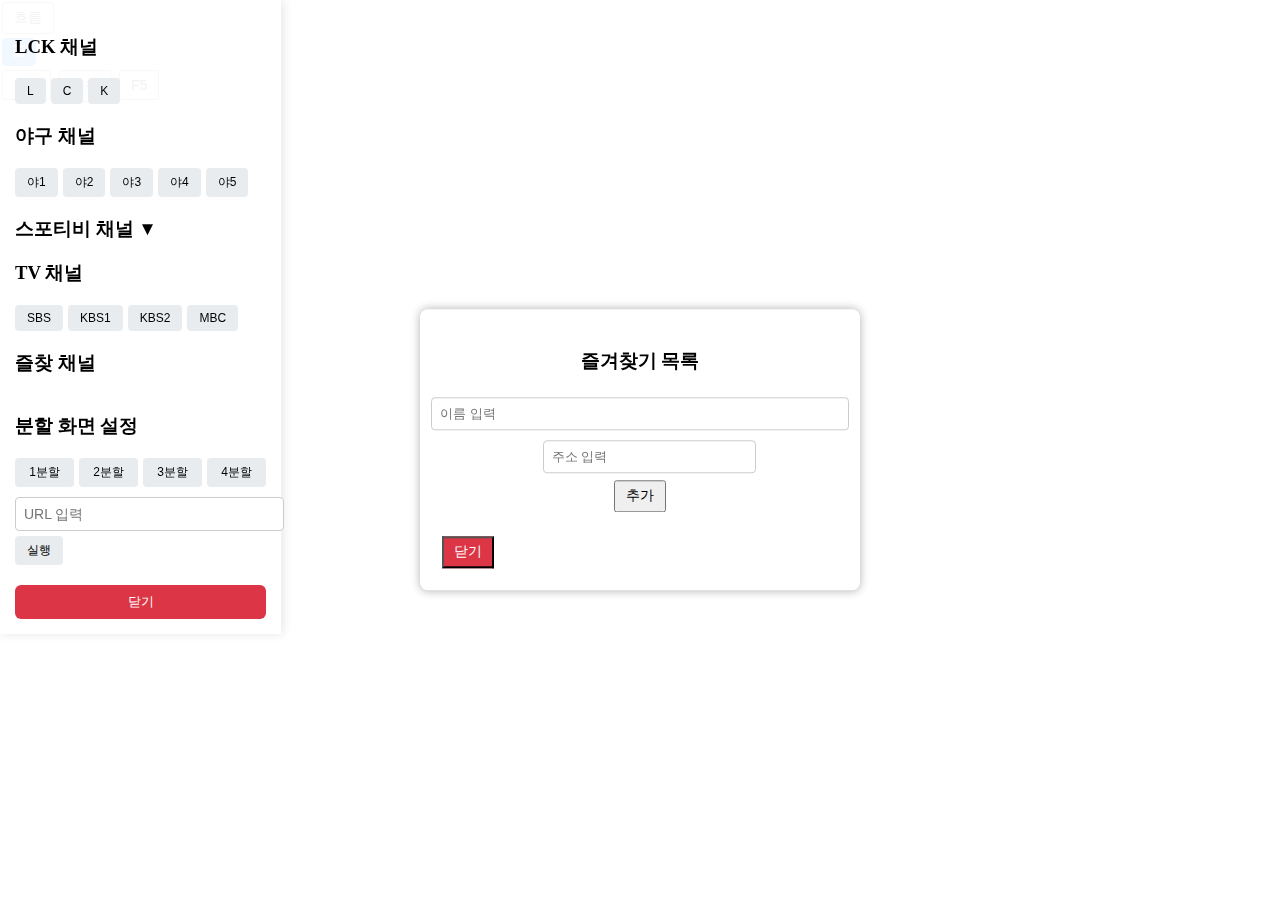
==== index.html @ e1a1524a "Update index.html" ====
<!DOCTYPE html>
<html lang="ko">

<head>
    <meta charset="UTF-8">
    <meta name="viewport" content="width=device-width, initial-scale=1.0, user-scalable=yes">
    <title>롤캐 모바일용</title>
    <link rel="stylesheet" href="styles.css">
    <link href="https://fonts.googleapis.com/css2?family=Roboto:wght@400;500&display=swap" rel="stylesheet">
</head>

<body>
    <div id="main-container">
        <div id="sidebar" class="open">
            <h3>LCK 채널</h3>
            <div id="lck-channels"></div>
            <h3>야구 채널</h3>
            <div id="baseball-channels"></div>
            <h3 class="toggle-header" onclick="toggleSpotv()">스포티비 채널 <span id="spotv-arrow">▼</span></h3>
            <div id="spotv-channels"></div>
            <h3>TV 채널</h3>
            <div id="tv-channels"></div>
            <h3>즐찾 채널</h3>
            <div id="sidebar-favorite-list"></div>
            <h3>분할 화면 설정</h3>
            <div id="split-screen-buttons">
                <button class="channel-btn" onclick="setSplitScreen(1)">1분할</button>
                <button class="channel-btn" onclick="setSplitScreen(2)">2분할</button>
                <button class="channel-btn" onclick="setSplitScreen(3)">3분할</button>
                <button class="channel-btn" onclick="setSplitScreen(4)">4분할</button>
            </div>
            <div id="custom-url-container">
                <input type="text" id="custom-url-input" placeholder="URL 입력">
                <button class="channel-btn" onclick="playCustomUrl()">실행</button>
            </div>
            <button id="close-sidebar-btn">닫기</button>
        </div>

        <div id="player-container">
            <div class="menu-section" id="menu-section">
                <button id="hrm-btn" class="menu-button">흐름</button>
                <button id="toggle-btn" class="menu-button">☰</button>
                <button id="flow-btn" class="menu-button">flow</button>
                <button id="favorite-btn" class="menu-button">즐찾</button>
                <button id="refresh-btn" class="menu-button">F5</button>
            </div>

            <div class="video-section" id="video-section">
                <iframe id="video-iframe" src="" frameborder="0" allow="accelerometer; autoplay; clipboard-write; encrypted-media; gyroscope; picture-in-picture" allowfullscreen></iframe>
            </div>
        </div>

        <div class="chat-section" id="chat-section">
            <iframe id="chat-iframe" src="" frameborder="0"></iframe>
        </div>
    </div>

    <!-- 입력 모달 -->
    <div id="input-modal" style="display: none;">
        <div style="display: flex; flex-direction: column;">
            <div style="display: flex; align-items: center; margin-bottom: 10px;">
                <input type="text" id="url-input" class="url-input" placeholder="URL 입력" style="width: 100%; margin-bottom: 10px;" />
            </div>
            <div style="display: flex; justify-content: space-between; align-items: center;">
                <button id="go-btn" class="menu-button" style="flex-grow: 1; margin-right: 5px;">Go</button>
                <button id="close-btn" class="menu-button" style="background-color: #dc3545; color: white;">닫기</button>
            </div>
            <div style="margin-top: 10px; color: #666; font-size: 12px; word-wrap: break-word;">
                ex) 롤캐직링, 영상주소, m3u8(크롬,웨일,엣지는<a href="https://chromewebstore.google.com/detail/hls-player-m3u8-streaming/eakdijdofmnclopcffkkgmndadhbjgka?hl=ko" target="_blank">플레이어</a>설치)
            </div>
        </div>
    </div>

    <!-- 즐겨찾기 모달 -->
    <div id="favorite-modal" style="display: none;">
        <div style="display: flex; flex-direction: column; align-items: center;">
            <h3>즐겨찾기 목록</h3>
            <input type="text" id="favorite-name-input" placeholder="이름 입력" class="favorite-input" style="flex: 1;" />
            <div class="input-row">
                <input type="text" id="favorite-url-input" placeholder="주소 입력" class="favorite-input" />
            </div>
            <button id="add-favorite-btn" class="menu-button">추가</button>
        </div>
        <ul id="favorite-list" style="list-style-type: none; padding: 0; width: 100%;"></ul>
        <div class="button-container">
            <button id="close-favorite-modal" class="menu-button" style="background-color: #dc3545; color: white;">닫기</button>
        </div>
    </div>

    <script>
        let splitScreenCount = 1; // 기본 1분할

        // 채널 데이터 정의
        const lckChannels = [
            { name: 'L', url: 'https://global-media.sooplive.com/live/lckkr/master.m3u8' },
            { name: 'C', url: 'https://chzzk-api-proxy.hibiya.workers.dev/m3u8-redirect/9381e7d6816e6d915a44a13c0195b202' },
            { name: 'K', url: 'https://www.youtube.com/embed/live_stream?channel=UCw1DsweY9b2AKGjV4kGJP1A' }
        ];
        const baseballChannels = Array.from({ length: 5 }, (_, i) => ({
            name: `야${i + 1}`,
            url: `https://global-media.sooplive.com/live/soopbaseball${i + 1}/master.m3u8`
        }));
        const spotvChannels = Array.from({ length: 40 }, (_, i) => {
            const channelNum = String(i + 1).padStart(2, '0');
            return { name: `${i + 1}`, url: `https://ch${channelNum}-nlivecdn.spotvnow.co.kr/ch${channelNum}/decr/medialist_14173921312004482655_hls.m3u8` };
        });
        const tvChannels = [
            { name: 'SBS', url: 'https://bpplus-stream.sbs.co.kr/live/sbslive01/playlist.m3u8' },
            { name: 'KBS1', url: 'https://bpplus-stream.sbs.co.kr/live/kbs1live01/playlist.m3u8' },
            { name: 'KBS2', url: 'https://bpplus-stream.sbs.co.kr/live/kbs2live01/playlist.m3u8' },
            { name: 'MBC', url: 'https://bpplus-stream.sbs.co.kr/live/mbclive01/playlist.m3u8' }
        ];

        // DOM 요소 선택
        const lckChannelList = document.getElementById('lck-channels');
        const baseballChannelList = document.getElementById('baseball-channels');
        const spotvChannelList = document.getElementById('spotv-channels');
        const tvChannelList = document.getElementById('tv-channels');

        // URL 변환 함수 (기존 로직 유지)
        function transformUrl(url) {
            return url; // 실제 구현은 생략 (기존 로직 사용)
        }

        function getPlayerUrl(url) {
            return url; // 실제 구현은 생략 (기존 로직 사용)
        }

        // 채널 버튼 생성 함수
        function createChannelButton(channel) {
            const btn = document.createElement('button');
            btn.className = 'channel-btn';
            btn.textContent = channel.name;
            btn.draggable = true;
            btn.addEventListener('dragstart', (e) => {
                e.dataTransfer.setData('text/plain', channel.url);
            });
            btn.addEventListener('click', () => {
                const transformedUrl = transformUrl(channel.url);
                if (transformedUrl) {
                    if (splitScreenCount === 1) {
                        const videoIframe = document.getElementById('video-iframe');
                        videoIframe.src = transformedUrl.endsWith('.m3u8') ? getPlayerUrl(transformedUrl) : transformedUrl;
                    } else {
                        const multiviewItems = document.querySelectorAll('.multiview-item iframe');
                        multiviewItems[0].src = transformedUrl.endsWith('.m3u8') ? getPlayerUrl(transformedUrl) : transformedUrl;
                    }
                }
            });
            return btn;
        }

        // 채널 버튼 렌더링
        lckChannels.forEach(channel => lckChannelList.appendChild(createChannelButton(channel)));
        baseballChannels.forEach(channel => baseballChannelList.appendChild(createChannelButton(channel)));
        spotvChannels.forEach(channel => spotvChannelList.appendChild(createChannelButton(channel)));
        tvChannels.forEach(channel => tvChannelList.appendChild(createChannelButton(channel)));

        // 스포티비 토글 함수
        function toggleSpotv() {
            const spotvChannels = document.getElementById('spotv-channels');
            const arrow = document.getElementById('spotv-arrow');
            spotvChannels.classList.toggle('active');
            arrow.textContent = spotvChannels.classList.contains('active') ? '▲' : '▼';
        }

        // 슬라이드바 토글 기능
        document.getElementById('toggle-btn').addEventListener('click', () => {
            const sidebar = document.getElementById('sidebar');
            sidebar.classList.toggle('open');
            sidebar.classList.toggle('collapsed');
        });

        document.getElementById('close-sidebar-btn').addEventListener('click', () => {
            const sidebar = document.getElementById('sidebar');
            sidebar.classList.remove('open');
            sidebar.classList.add('collapsed');
        });

        function debounce(func, delay) {
            let timeoutId;
            return function(...args) {
                clearTimeout(timeoutId);
                timeoutId = setTimeout(() => {
                    func.apply(this, args);
                }, delay);
            };
        }

        // 분할 화면 설정 함수
        function setSplitScreen(count) {
            splitScreenCount = count;
            const videoSection = document.getElementById('video-section');
            videoSection.innerHTML = '';

            if (count === 1) {
                const iframe = document.createElement('iframe');
                iframe.id = 'video-iframe';
                iframe.src = '';
                iframe.frameBorder = '0';
                iframe.allow = 'accelerometer; autoplay; clipboard-write; encrypted-media; gyroscope; picture-in-picture';
                iframe.allowFullscreen = true;
                videoSection.appendChild(iframe);
            } else {
                const multiviewContainer = document.createElement('div');
                multiviewContainer.className = 'multiview-container';
                multiviewContainer.style.gridTemplateColumns = count <= 2 ? `repeat(${count}, 1fr)` : 'repeat(2, 1fr)';
                multiviewContainer.style.gridTemplateRows = count <= 2 ? '1fr' : `repeat(${Math.ceil(count / 2)}, 1fr)`;

                for (let i = 0; i < count; i++) {
                    const multiviewItem = document.createElement('div');
                    multiviewItem.className = 'multiview-item';
                    const iframe = document.createElement('iframe');
                    iframe.src = '';
                    iframe.frameBorder = '0';
                    iframe.allow = 'accelerometer; autoplay; clipboard-write; encrypted-media; gyroscope; picture-in-picture';
                    iframe.allowFullscreen = true;
                    multiviewItem.appendChild(iframe);
                    multiviewContainer.appendChild(multiviewItem);
                }

                videoSection.appendChild(multiviewContainer);
            }
        }

        // 커스텀 URL 재생 함수
        function playCustomUrl() {
            const urlInput = document.getElementById('custom-url-input').value;
            if (urlInput) {
                const transformedUrl = transformUrl(urlInput);
                if (transformedUrl) {
                    if (splitScreenCount === 1) {
                        const videoIframe = document.getElementById('video-iframe');
                        videoIframe.src = transformedUrl.endsWith('.m3u8') ? getPlayerUrl(transformedUrl) : transformedUrl;
                    } else {
                        const multiviewItems = document.querySelectorAll('.multiview-item iframe');
                        multiviewItems[0].src = transformedUrl.endsWith('.m3u8') ? getPlayerUrl(transformedUrl) : transformedUrl;
                    }
                }
            }
        }

        // 초기 로드 시 실행
        window.onload = function() {
            const chatIframe = document.getElementById('chat-iframe');
            const lgicurl = 'https://insagirl-toto.appspot.com/chatting/lgic/';
            if (location.hash && location.hash.substring(1)) {
                chatIframe.src = lgicurl + '#' + decodeURIComponent(location.hash.substring(1));
            } else {
                chatIframe.src = lgicurl;
            }
            renderSidebarFavorites();
            renderFavorites();
            setSplitScreen(1);
        };

        // 흐름 버튼
        document.getElementById('hrm-btn').addEventListener('click', () => {
            window.open('https://insagirl-toto.appspot.com/hrm/?where=1', '_blank');
        });

        // Flow 버튼
        document.getElementById('flow-btn').addEventListener('click', () => {
            const flowUrl = 'https://insagirl.github.io/syncwatchdemo/syncwatch2.html';
            if (splitScreenCount === 1) {
                const videoIframe = document.getElementById('video-iframe');
                videoIframe.src = flowUrl;
            } else {
                const multiviewItems = document.querySelectorAll('.multiview-item iframe');
                for (let i = 0; i < multiviewItems.length; i++) {
                    multiviewItems[i].src = flowUrl;
                }
            }
        });

        // 즐찾 버튼
        document.getElementById('favorite-btn').addEventListener('click', () => {
            const favoriteModal = document.getElementById('favorite-modal');
            favoriteModal.style.display = 'block';
        });

        // 즐찾 모달 닫기
        document.getElementById('close-favorite-modal').addEventListener('click', () => {
            const favoriteModal = document.getElementById('favorite-modal');
            favoriteModal.style.display = 'none';
        });

        // 즐찾 추가 버튼
        document.getElementById('add-favorite-btn').addEventListener('click', () => {
            const nameInput = document.getElementById('favorite-name-input');
            const urlInput = document.getElementById('favorite-url-input');
            const name = nameInput.value.trim();
            const url = urlInput.value.trim();

            if (name && url) {
                const favorites = JSON.parse(localStorage.getItem('favorites')) || [];
                favorites.push({ name, url });
                localStorage.setItem('favorites', JSON.stringify(favorites));
                renderFavorites();
                renderSidebarFavorites();
                nameInput.value = '';
                urlInput.value = '';
            }
        });

        // 즐찾 목록 렌더링
        function renderFavorites() {
            const favoriteList = document.getElementById('favorite-list');
            favoriteList.innerHTML = '';
            const favorites = JSON.parse(localStorage.getItem('favorites')) || [];
            favorites.forEach((favorite, index) => {
                const li = document.createElement('li');
                li.style.display = 'flex';
                li.style.justifyContent = 'space-between';
                li.style.alignItems = 'center';
                li.style.padding = '5px 0';

                const span = document.createElement('span');
                span.textContent = `${favorite.name}: ${favorite.url}`;
                span.style.flexGrow = '1';

                const deleteBtn = document.createElement('button');
                deleteBtn.textContent = '삭제';
                deleteBtn.style.backgroundColor = '#dc3545';
                deleteBtn.style.color = 'white';
                deleteBtn.style.border = 'none';
                deleteBtn.style.borderRadius = '4px';
                deleteBtn.style.padding = '2px 8px';
                deleteBtn.style.cursor = 'pointer';
                deleteBtn.addEventListener('click', () => {
                    favorites.splice(index, 1);
                    localStorage.setItem('favorites', JSON.stringify(favorites));
                    renderFavorites();
                    renderSidebarFavorites();
                });

                li.appendChild(span);
                li.appendChild(deleteBtn);
                favoriteList.appendChild(li);
            });
        }

        // F5 버튼
        document.getElementById('refresh-btn').addEventListener('click', () => {
            const chatIframe = document.getElementById('chat-iframe');
            const baseUrl = 'https://insagirl-toto.appspot.com/chatting/lgic/';
            const hashPart = window.location.hash ? '#' + decodeURIComponent(window.location.hash.substring(1)) : '';
            chatIframe.src = baseUrl + '?cache=' + Math.random() + hashPart;
        });

        // 슬라이드바 즐겨찾기 렌더링
        function renderSidebarFavorites() {
            const sidebarFavoriteList = document.getElementById('sidebar-favorite-list');
            sidebarFavoriteList.innerHTML = '';
            const favorites = JSON.parse(localStorage.getItem('favorites')) || [];
            favorites.forEach(favorite => {
                const btn = createChannelButton(favorite);
                sidebarFavoriteList.appendChild(btn);
            });
        }
    </script>
    <script src="script.js"></script>
</body>

</html>
---- styles.css ----
/* 기본 스타일 */
.menu-button {
    padding: 5px 10px;
    font-size: 14px;
    margin: 2px;
}

html,
body {
    height: 100%;
    margin: 0;
    padding: 0;
    overflow: hidden;
}

.container {
    display: flex;
    height: 100%;
    overflow: hidden;
    transition: margin 0.3s ease;
}

.pc-container {
    display: flex;
    height: 100%;
    width: 100%;
}

.right-container {
    display: flex;
    flex-direction: column;
    width: 17.5%;
    min-width: 320px;
    height: 100%;
}

.multiview-container {
    display: grid;
    gap: 0;
    width: 100%;
    height: 100%;
}

.multiview-item {
    position: relative;
    width: 100%;
    height: 100%;
}

.multiview-item iframe {
    width: 100%;
    height: 100%;
    border: none;
}

/* 슬라이드바 스타일 */
#sidebar {
    background: rgba(255, 255, 255, 0.95);
    z-index: 10;
    box-shadow: 2px 0 10px rgba(0, 0, 0, 0.1);
    padding: 15px;
    transition: transform 0.3s ease;
    position: fixed;
    top: 0;
    left: 0;
}

#sidebar.sidebar-mobile {
    width: 100%;
    height: auto;
    transform: translateY(-100%);
}

#sidebar.sidebar-mobile.open {
    transform: translateY(0);
}

#sidebar.sidebar-pc {
    width: 220px;
    height: 100%;
    transform: translateX(-100%);
}

#sidebar.sidebar-pc.open {
    transform: translateX(0);
}

#close-sidebar-btn {
    padding: 8px 15px;
    margin: 10px 0 0;
    background: #dc3545;
    color: white;
    border: none;
    border-radius: 6px;
    cursor: pointer;
    transition: background 0.3s;
    width: 100%;
    text-align: center;
}

#close-sidebar-btn:hover {
    background: #c82333;
}

#toggle-btn {
    padding: 5px 10px;
    font-size: 14px;
    margin: 2px;
    background: #007bff;
    color: white;
    border: none;
    border-radius: 5px;
    cursor: pointer;
    transition: background 0.3s;
    display: flex;
    align-items: center;
    justify-content: center;
}

#toggle-btn:hover {
    background: #0056b3;
}

/* 채널 버튼 스타일 */
#lck-channels, #baseball-channels, #spotv-channels, #tv-channels, #sidebar-favorite-list {
    display: flex;
    flex-wrap: wrap;
    gap: 5px;
    margin: 5px 0;
}

.channel-btn {
    padding: 6px 12px;
    background: #e9ecef;
    border-radius: 4px;
    border: none;
    cursor: pointer;
    font-size: 12px;
    text-align: center;
    transition: background 0.2s;
}

.channel-btn:hover {
    background: #dee2e6;
}

/* 스포티비 토글 스타일 */
#spotv-channels {
    display: none;
}

#spotv-channels.active {
    display: flex;
}

.toggle-header {
    cursor: pointer;
}

/* 분할 버튼 스타일 */
#split-screen-buttons {
    display: grid;
    grid-template-columns: repeat(4, 1fr);
    gap: 5px;
    margin: 5px 0;
}

/* 입력창 스타일 */
#custom-url-container {
    margin: 10px 0;
}

#custom-url-input {
    width: 100%;
    padding: 8px;
    margin-bottom: 5px;
    border: 1px solid #ccc;
    border-radius: 4px;
    font-size: 14px;
}

/* 비디오와 채팅 섹션 스타일 */
#video-section,
#chat-section {
    overflow: hidden;
}

#video-section iframe,
#chat-section iframe {
    width: 100%;
    height: 100%;
    border: none;
}

/* 모달 스타일 */
#input-modal,
#favorite-modal {
    position: fixed;
    top: 50%;
    left: 50%;
    transform: translate(-50%, -50%);
    background: white;
    padding: 20px;
    border-radius: 8px;
    box-shadow: 0 0 10px rgba(0, 0, 0, 0.3);
    z-index: 100;
    width: 80%;
    max-width: 400px;
}

#favorite-modal .favorite-input {
    width: 100%;
    padding: 8px;
    margin: 5px 0;
    border: 1px solid #ccc;
    border-radius: 4px;
}

#favorite-modal ul {
    margin: 10px 0;
    padding: 0;
    max-height: 200px;
    overflow-y: auto;
}
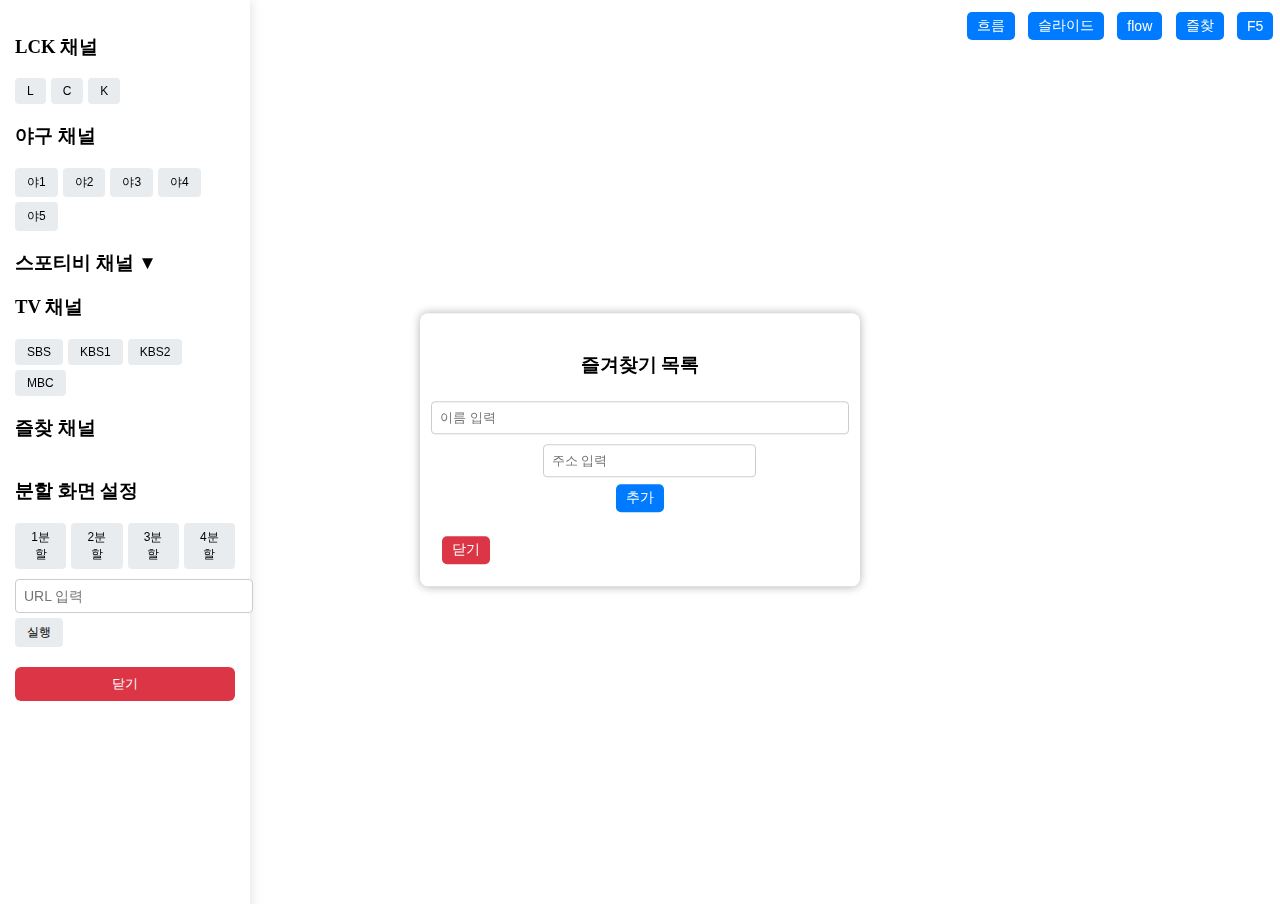
==== commit 1c3c3240: "Update index.html" ====
--- a/index.html
+++ b/index.html
@@ -37,21 +37,22 @@
         </div>
 
         <div id="player-container">
+            <div class="video-section" id="video-section">
+                <iframe id="video-iframe" src="" frameborder="0" allow="accelerometer; autoplay; clipboard-write; encrypted-media; gyroscope; picture-in-picture" allowfullscreen></iframe>
+            </div>
+        </div>
+
+        <div class="right-container" id="right-container">
             <div class="menu-section" id="menu-section">
                 <button id="hrm-btn" class="menu-button">흐름</button>
-                <button id="toggle-btn" class="menu-button">☰</button>
+                <button id="toggle-btn" class="menu-button">슬라이드</button>
                 <button id="flow-btn" class="menu-button">flow</button>
                 <button id="favorite-btn" class="menu-button">즐찾</button>
                 <button id="refresh-btn" class="menu-button">F5</button>
             </div>
-
-            <div class="video-section" id="video-section">
-                <iframe id="video-iframe" src="" frameborder="0" allow="accelerometer; autoplay; clipboard-write; encrypted-media; gyroscope; picture-in-picture" allowfullscreen></iframe>
-            </div>
-        </div>
-
-        <div class="chat-section" id="chat-section">
-            <iframe id="chat-iframe" src="" frameborder="0"></iframe>
+            <div class="chat-section" id="chat-section">
+                <iframe id="chat-iframe" src="" frameborder="0"></iframe>
+            </div>
         </div>
     </div>
 
--- a/styles.css
+++ b/styles.css
@@ -3,6 +3,16 @@
     padding: 5px 10px;
     font-size: 14px;
     margin: 2px;
+    background: #007bff; /* 모든 버튼 동일 색상 */
+    color: white;
+    border: none;
+    border-radius: 5px;
+    cursor: pointer;
+    transition: background 0.3s;
+}
+
+.menu-button:hover {
+    background: #0056b3;
 }
 
 html,
@@ -13,25 +23,30 @@
     overflow: hidden;
 }
 
-.container {
-    display: flex;
-    height: 100%;
-    overflow: hidden;
-    transition: margin 0.3s ease;
-}
-
-.pc-container {
-    display: flex;
-    height: 100%;
-    width: 100%;
-}
-
-.right-container {
+#main-container {
     display: flex;
     flex-direction: column;
-    width: 17.5%;
-    min-width: 320px;
-    height: 100%;
+    height: 100%;
+    width: 100%;
+}
+
+#player-container {
+    display: flex;
+    flex-direction: column;
+    width: 100%;
+    height: auto;
+    margin-top: 150px; /* 슬라이드바가 열려있을 때 여백 */
+}
+
+#sidebar.collapsed ~ #player-container {
+    margin-top: 0;
+}
+
+#right-container {
+    display: flex;
+    flex-direction: column;
+    width: 100%;
+    height: 50vh; /* 모바일 기본 높이 */
 }
 
 .multiview-container {
@@ -63,26 +78,13 @@
     position: fixed;
     top: 0;
     left: 0;
-}
-
-#sidebar.sidebar-mobile {
     width: 100%;
     height: auto;
+    transform: translateY(0);
+}
+
+#sidebar.collapsed {
     transform: translateY(-100%);
-}
-
-#sidebar.sidebar-mobile.open {
-    transform: translateY(0);
-}
-
-#sidebar.sidebar-pc {
-    width: 220px;
-    height: 100%;
-    transform: translateX(-100%);
-}
-
-#sidebar.sidebar-pc.open {
-    transform: translateX(0);
 }
 
 #close-sidebar-btn {
@@ -100,25 +102,6 @@
 
 #close-sidebar-btn:hover {
     background: #c82333;
-}
-
-#toggle-btn {
-    padding: 5px 10px;
-    font-size: 14px;
-    margin: 2px;
-    background: #007bff;
-    color: white;
-    border: none;
-    border-radius: 5px;
-    cursor: pointer;
-    transition: background 0.3s;
-    display: flex;
-    align-items: center;
-    justify-content: center;
-}
-
-#toggle-btn:hover {
-    background: #0056b3;
 }
 
 /* 채널 버튼 스타일 */
@@ -179,10 +162,24 @@
     font-size: 14px;
 }
 
+/* 메뉴 섹션 스타일 */
+#menu-section {
+    width: 100%;
+    height: auto;
+    display: flex;
+    justify-content: space-around;
+    padding: 10px 0;
+}
+
 /* 비디오와 채팅 섹션 스타일 */
-#video-section,
+#video-section {
+    width: 100%;
+    height: 50vh; /* 모바일 기본 높이 */
+}
+
 #chat-section {
-    overflow: hidden;
+    width: 100%;
+    flex-grow: 1; /* 남은 공간 채우기 */
 }
 
 #video-section iframe,
@@ -206,6 +203,7 @@
     z-index: 100;
     width: 80%;
     max-width: 400px;
+    display: none; /* 초기 숨김 */
 }
 
 #favorite-modal .favorite-input {
@@ -222,3 +220,51 @@
     max-height: 200px;
     overflow-y: auto;
 }
+
+/* PC 레이아웃 (1080px 이상) */
+@media (min-width: 1080px) {
+    #main-container {
+        flex-direction: row;
+    }
+
+    #sidebar {
+        width: 220px;
+        height: 100%;
+        transform: translateX(0);
+    }
+
+    #sidebar.collapsed {
+        transform: translateX(-100%);
+    }
+
+    #player-container {
+        width: calc(100% - 540px);
+        height: 100vh;
+        margin-top: 0;
+        margin-left: 220px;
+    }
+
+    #sidebar.collapsed ~ #player-container {
+        width: calc(100% - 320px);
+        margin-left: 0;
+    }
+
+    #video-section {
+        width: 100%;
+        height: 100%; /* 메뉴 높이 제외 제거 */
+    }
+
+    #right-container {
+        width: 320px;
+        height: 100vh;
+        margin-top: 0;
+        position: fixed;
+        right: 0;
+        top: 0;
+    }
+
+    #chat-section {
+        width: 100%;
+        height: auto; /* flex-grow로 조정 */
+    }
+}
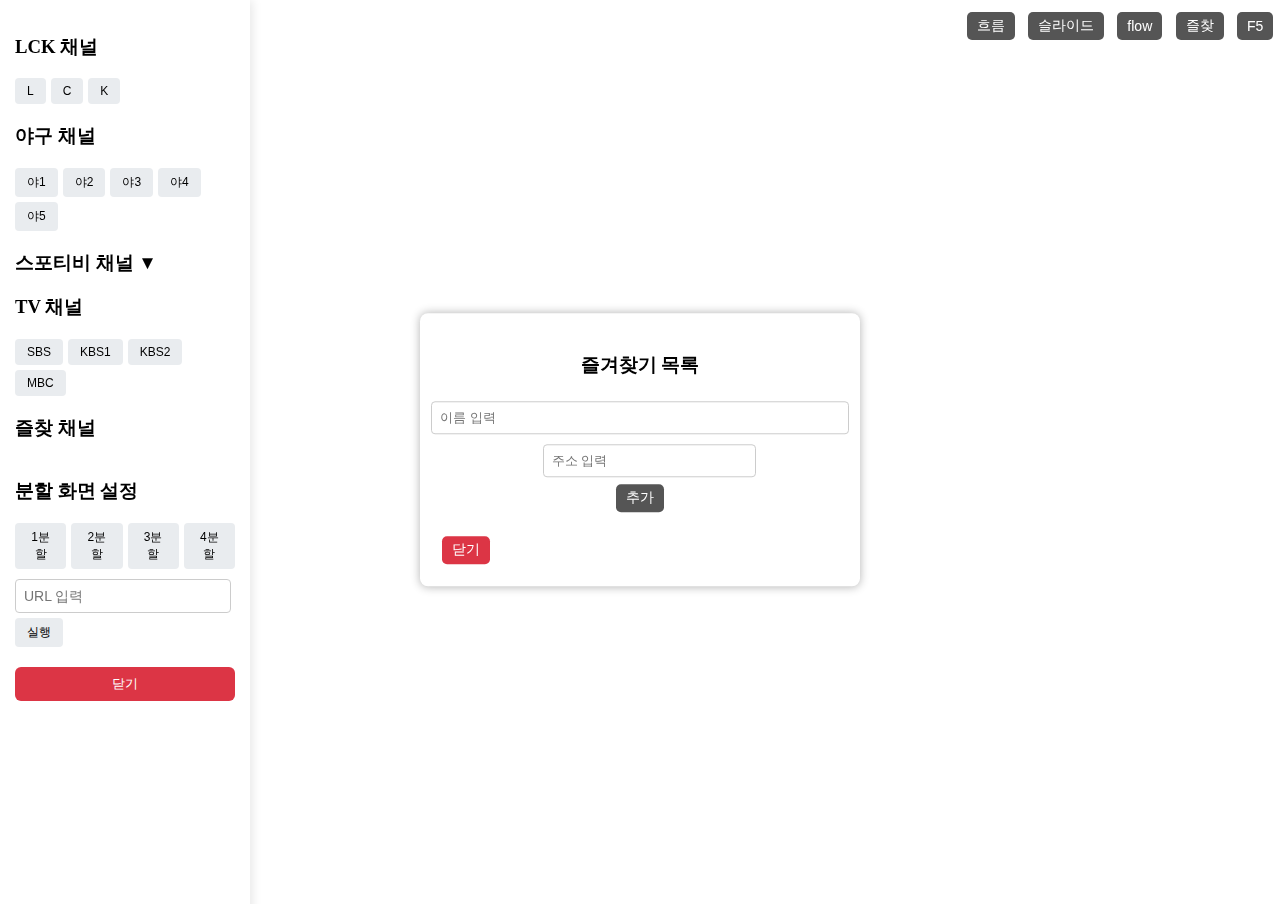
==== commit de864b06: "Update index.html" ====
--- a/index.html
+++ b/index.html
@@ -73,7 +73,7 @@
     </div>
 
     <!-- 즐겨찾기 모달 -->
-    <div id="favorite-modal" style="display: none;">
+    <div id="favorite-modal" class="modal">
         <div style="display: flex; flex-direction: column; align-items: center;">
             <h3>즐겨찾기 목록</h3>
             <input type="text" id="favorite-name-input" placeholder="이름 입력" class="favorite-input" style="flex: 1;" />
@@ -251,7 +251,7 @@
                 chatIframe.src = lgicurl;
             }
             renderSidebarFavorites();
-            renderFavorites();
+            renderFavorites(); // 즐찾 목록만 렌더링, 모달은 표시하지 않음
             setSplitScreen(1);
         };
 
@@ -277,7 +277,7 @@
         // 즐찾 버튼
         document.getElementById('favorite-btn').addEventListener('click', () => {
             const favoriteModal = document.getElementById('favorite-modal');
-            favoriteModal.style.display = 'block';
+            favoriteModal.style.display = 'block'; // 버튼 클릭 시에만 표시
         });
 
         // 즐찾 모달 닫기
--- a/styles.css
+++ b/styles.css
@@ -3,16 +3,11 @@
     padding: 5px 10px;
     font-size: 14px;
     margin: 2px;
-    background: #007bff; /* 모든 버튼 동일 색상 */
     color: white;
     border: none;
     border-radius: 5px;
     cursor: pointer;
-    transition: background 0.3s;
-}
-
-.menu-button:hover {
-    background: #0056b3;
+    background-color: #555;
 }
 
 html,
@@ -154,7 +149,7 @@
 }
 
 #custom-url-input {
-    width: 100%;
+    width: 90%;
     padding: 8px;
     margin-bottom: 5px;
     border: 1px solid #ccc;
@@ -190,7 +185,6 @@
 }
 
 /* 모달 스타일 */
-#input-modal,
 #favorite-modal {
     position: fixed;
     top: 50%;
@@ -265,6 +259,6 @@
 
     #chat-section {
         width: 100%;
-        height: auto; /* flex-grow로 조정 */
-    }
-}
+        height: 100% -  50px; /* flex-grow로 조정 */
+    }
+}
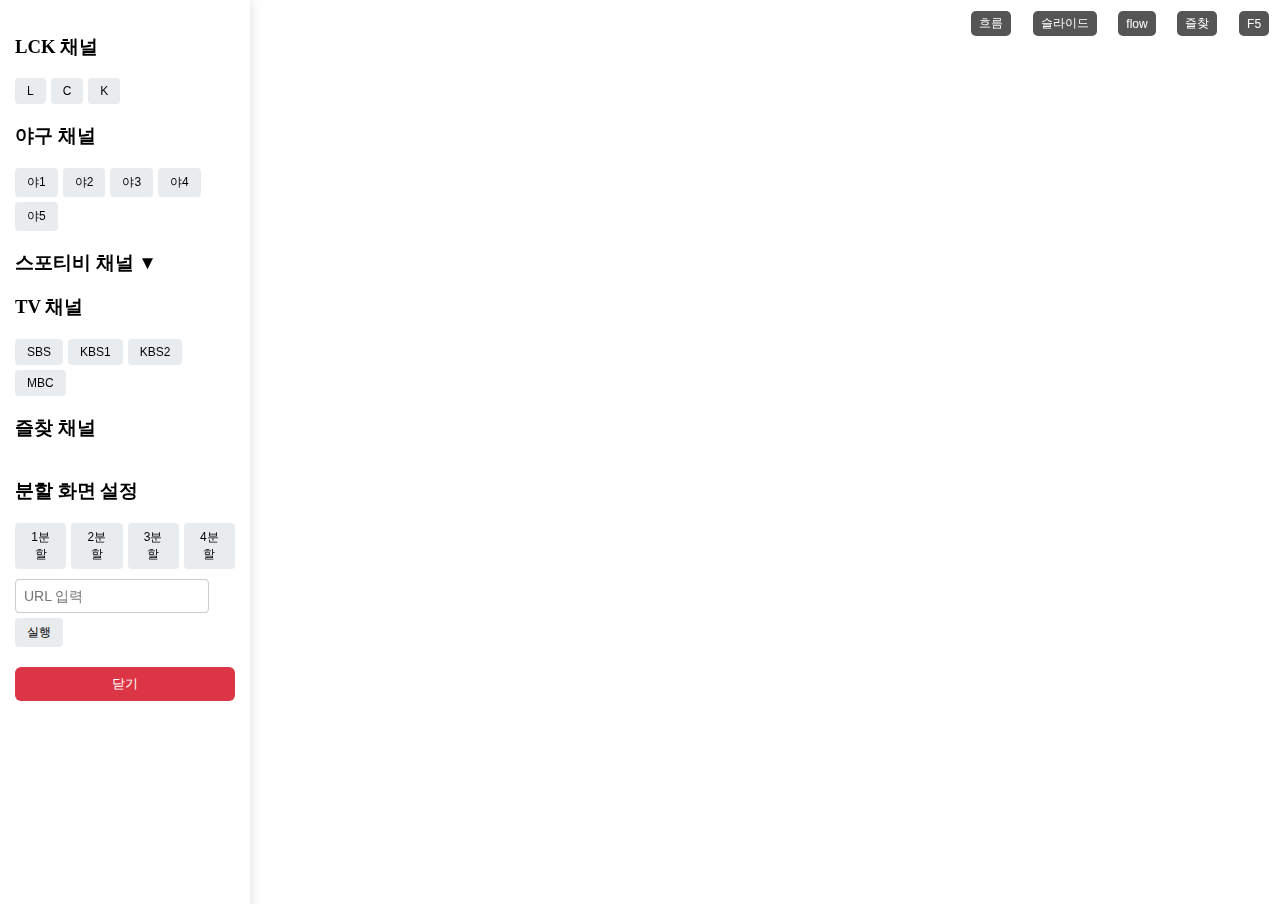
==== commit 3fbe7b26: "Update index.html" ====
--- a/index.html
+++ b/index.html
@@ -277,13 +277,15 @@
         // 즐찾 버튼
         document.getElementById('favorite-btn').addEventListener('click', () => {
             const favoriteModal = document.getElementById('favorite-modal');
-            favoriteModal.style.display = 'block'; // 버튼 클릭 시에만 표시
+            favoriteModal.style.display = 'block'; // 버튼 클릭 시 모달 표시
+            console.log('Favorite button clicked, modal should be visible'); // 디버깅용 로그
         });
 
         // 즐찾 모달 닫기
         document.getElementById('close-favorite-modal').addEventListener('click', () => {
             const favoriteModal = document.getElementById('favorite-modal');
             favoriteModal.style.display = 'none';
+            console.log('Close button clicked, modal should be hidden'); // 디버깅용 로그
         });
 
         // 즐찾 추가 버튼
--- a/styles.css
+++ b/styles.css
@@ -1,13 +1,14 @@
 /* 기본 스타일 */
 .menu-button {
-    padding: 5px 10px;
-    font-size: 14px;
-    margin: 2px;
+    padding: 4px 8px;
+    font-size: 12px;
+    margin: 1px;
+    background: #555; /* 모든 버튼 동일 색상 */
     color: white;
     border: none;
     border-radius: 5px;
     cursor: pointer;
-    background-color: #555;
+    transition: background 0.3s;
 }
 
 html,
@@ -149,7 +150,7 @@
 }
 
 #custom-url-input {
-    width: 90%;
+    width: 80%;
     padding: 8px;
     margin-bottom: 5px;
     border: 1px solid #ccc;
@@ -185,6 +186,21 @@
 }
 
 /* 모달 스타일 */
+#input-modal {
+    position: fixed;
+    top: 50%;
+    left: 50%;
+    transform: translate(-50%, -50%);
+    background: white;
+    padding: 20px;
+    border-radius: 8px;
+    box-shadow: 0 0 10px rgba(0, 0, 0, 0.3);
+    z-index: 100;
+    width: 80%;
+    max-width: 400px;
+    display: none; /* 초기 숨김 */
+}
+
 #favorite-modal {
     position: fixed;
     top: 50%;
@@ -197,7 +213,7 @@
     z-index: 100;
     width: 80%;
     max-width: 400px;
-    display: none; /* 초기 숨김 */
+    display: none !important; /* 초기 숨김 강제 */
 }
 
 #favorite-modal .favorite-input {
@@ -245,7 +261,7 @@
 
     #video-section {
         width: 100%;
-        height: 100%; /* 메뉴 높이 제외 제거 */
+        height: 100%;
     }
 
     #right-container {
@@ -259,6 +275,6 @@
 
     #chat-section {
         width: 100%;
-        height: 100% -  50px; /* flex-grow로 조정 */
-    }
-}
+        height: 100% - 40px;
+    }
+}
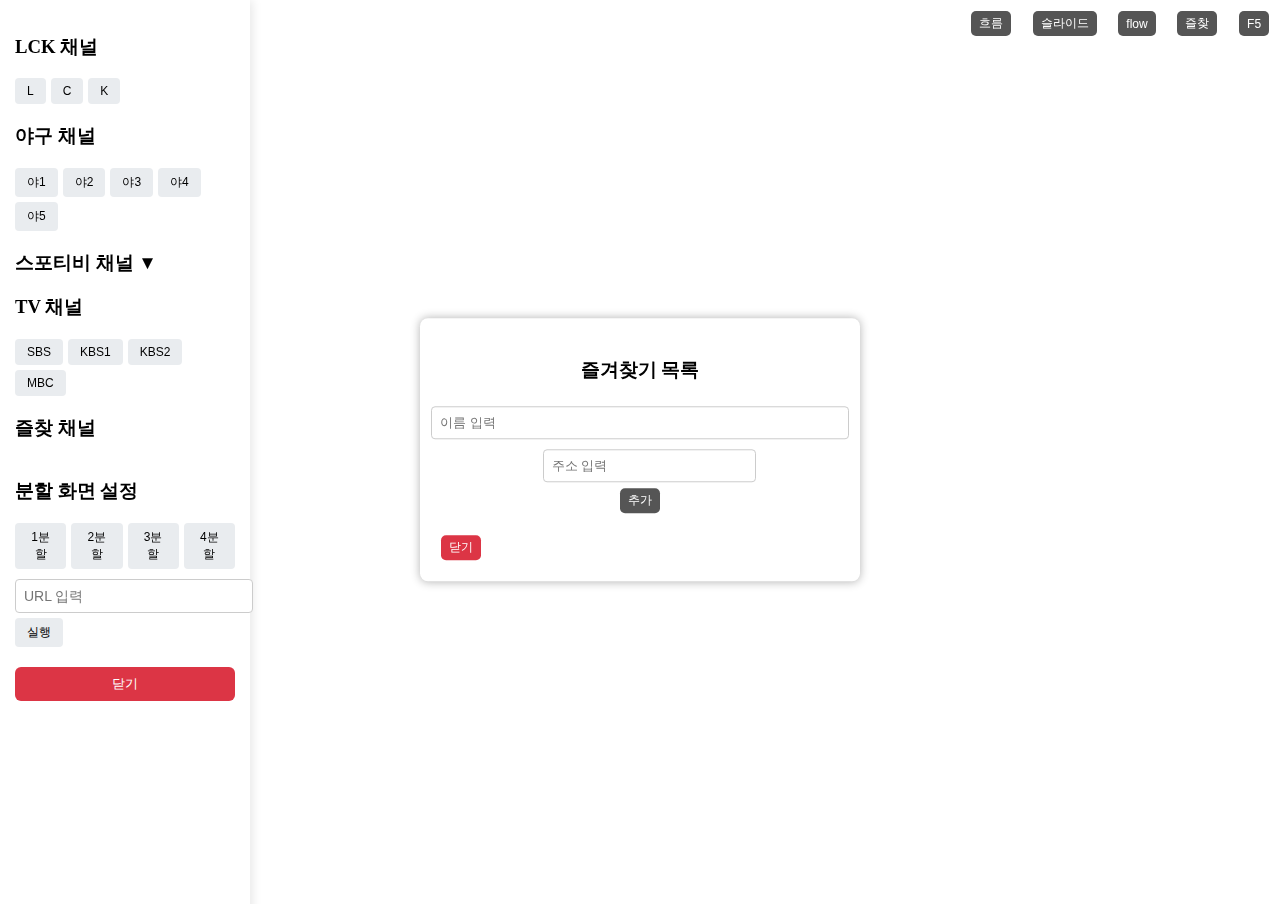
==== commit 3cc2a360: "Update index.html" ====
--- a/index.html
+++ b/index.html
@@ -52,22 +52,6 @@
             </div>
             <div class="chat-section" id="chat-section">
                 <iframe id="chat-iframe" src="" frameborder="0"></iframe>
-            </div>
-        </div>
-    </div>
-
-    <!-- 입력 모달 -->
-    <div id="input-modal" style="display: none;">
-        <div style="display: flex; flex-direction: column;">
-            <div style="display: flex; align-items: center; margin-bottom: 10px;">
-                <input type="text" id="url-input" class="url-input" placeholder="URL 입력" style="width: 100%; margin-bottom: 10px;" />
-            </div>
-            <div style="display: flex; justify-content: space-between; align-items: center;">
-                <button id="go-btn" class="menu-button" style="flex-grow: 1; margin-right: 5px;">Go</button>
-                <button id="close-btn" class="menu-button" style="background-color: #dc3545; color: white;">닫기</button>
-            </div>
-            <div style="margin-top: 10px; color: #666; font-size: 12px; word-wrap: break-word;">
-                ex) 롤캐직링, 영상주소, m3u8(크롬,웨일,엣지는<a href="https://chromewebstore.google.com/detail/hls-player-m3u8-streaming/eakdijdofmnclopcffkkgmndadhbjgka?hl=ko" target="_blank">플레이어</a>설치)
             </div>
         </div>
     </div>
@@ -251,7 +235,7 @@
                 chatIframe.src = lgicurl;
             }
             renderSidebarFavorites();
-            renderFavorites(); // 즐찾 목록만 렌더링, 모달은 표시하지 않음
+            renderFavorites();
             setSplitScreen(1);
         };
 
@@ -277,15 +261,15 @@
         // 즐찾 버튼
         document.getElementById('favorite-btn').addEventListener('click', () => {
             const favoriteModal = document.getElementById('favorite-modal');
-            favoriteModal.style.display = 'block'; // 버튼 클릭 시 모달 표시
-            console.log('Favorite button clicked, modal should be visible'); // 디버깅용 로그
+            favoriteModal.style.display = 'block';
+            console.log('Favorite button clicked, modal should be visible');
         });
 
         // 즐찾 모달 닫기
         document.getElementById('close-favorite-modal').addEventListener('click', () => {
             const favoriteModal = document.getElementById('favorite-modal');
             favoriteModal.style.display = 'none';
-            console.log('Close button clicked, modal should be hidden'); // 디버깅용 로그
+            console.log('Close button clicked, modal should be hidden');
         });
 
         // 즐찾 추가 버튼
--- a/styles.css
+++ b/styles.css
@@ -150,7 +150,7 @@
 }
 
 #custom-url-input {
-    width: 80%;
+    width: 100%;
     padding: 8px;
     margin-bottom: 5px;
     border: 1px solid #ccc;
@@ -186,21 +186,6 @@
 }
 
 /* 모달 스타일 */
-#input-modal {
-    position: fixed;
-    top: 50%;
-    left: 50%;
-    transform: translate(-50%, -50%);
-    background: white;
-    padding: 20px;
-    border-radius: 8px;
-    box-shadow: 0 0 10px rgba(0, 0, 0, 0.3);
-    z-index: 100;
-    width: 80%;
-    max-width: 400px;
-    display: none; /* 초기 숨김 */
-}
-
 #favorite-modal {
     position: fixed;
     top: 50%;
@@ -213,7 +198,7 @@
     z-index: 100;
     width: 80%;
     max-width: 400px;
-    display: none !important; /* 초기 숨김 강제 */
+    display: none;
 }
 
 #favorite-modal .favorite-input {
@@ -275,6 +260,6 @@
 
     #chat-section {
         width: 100%;
-        height: 100% - 40px;
-    }
-}
+        height: 100% - 35px;
+    }
+}
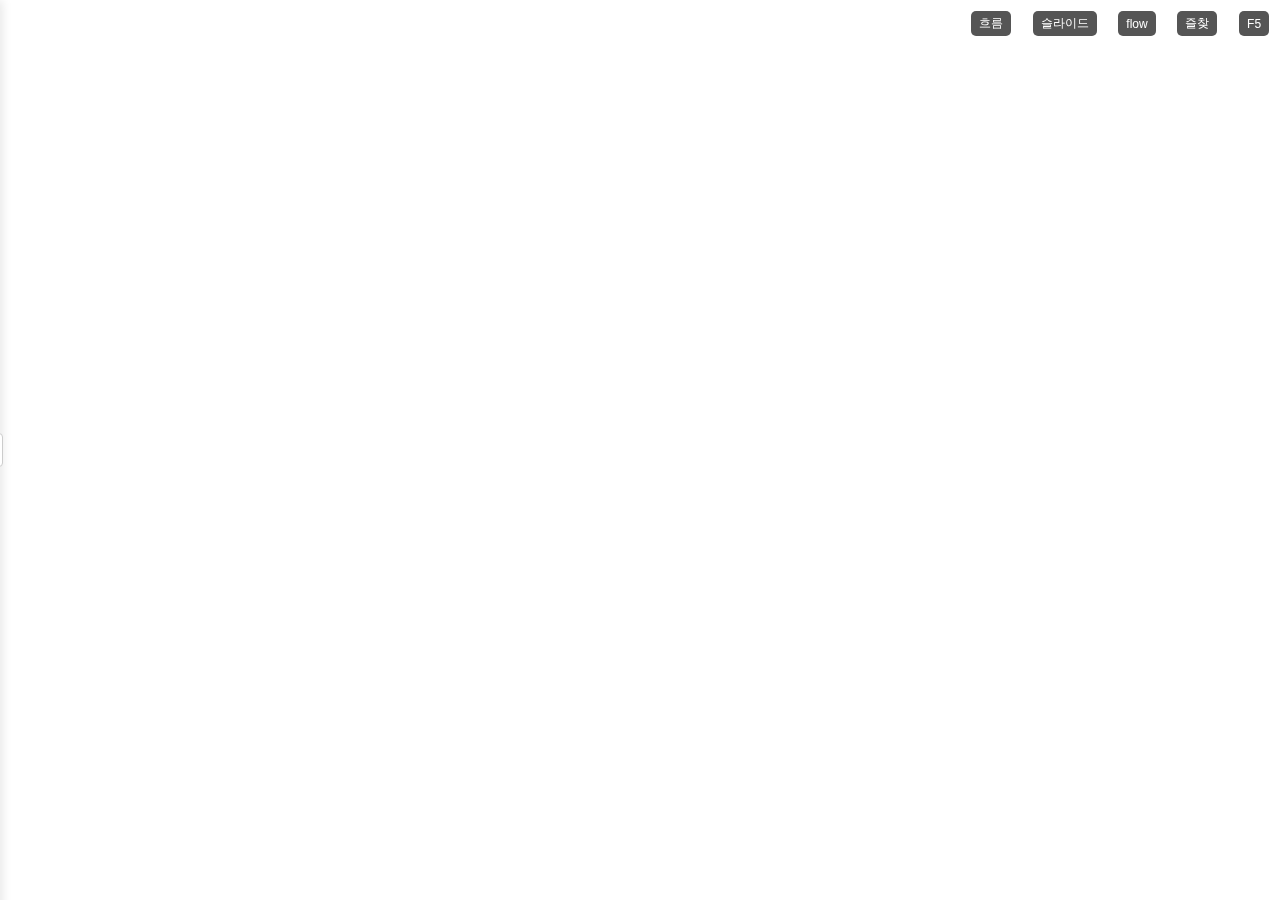
==== commit 7ea2bf95: "Update index.html" ====
--- a/index.html
+++ b/index.html
@@ -11,12 +11,11 @@
 
 <body>
     <div id="main-container">
-        <div id="sidebar" class="open">
-            <h3>LCK 채널</h3>
+        <div id="sidebar" class="collapsed"> <h3>LCK 채널</h3>
             <div id="lck-channels"></div>
             <h3>야구 채널</h3>
             <div id="baseball-channels"></div>
-            <h3 class="toggle-header" onclick="toggleSpotv()">스포티비 채널 <span id="spotv-arrow">▼</span></h3>
+            <h3 class="toggle-header" id="spotv-toggle">스포티비 채널 <span id="spotv-arrow">▼</span></h3>
             <div id="spotv-channels"></div>
             <h3>TV 채널</h3>
             <div id="tv-channels"></div>
@@ -24,28 +23,27 @@
             <div id="sidebar-favorite-list"></div>
             <h3>분할 화면 설정</h3>
             <div id="split-screen-buttons">
-                <button class="channel-btn" onclick="setSplitScreen(1)">1분할</button>
-                <button class="channel-btn" onclick="setSplitScreen(2)">2분할</button>
-                <button class="channel-btn" onclick="setSplitScreen(3)">3분할</button>
-                <button class="channel-btn" onclick="setSplitScreen(4)">4분할</button>
+                <button class="channel-btn" data-split="1">1분할</button>
+                <button class="channel-btn" data-split="2">2분할</button>
+                <button class="channel-btn" data-split="3">3분할</button>
+                <button class="channel-btn" data-split="4">4분할</button>
             </div>
             <div id="custom-url-container">
                 <input type="text" id="custom-url-input" placeholder="URL 입력">
-                <button class="channel-btn" onclick="playCustomUrl()">실행</button>
+                <button class="channel-btn" id="play-custom-url-btn">실행</button>
             </div>
             <button id="close-sidebar-btn">닫기</button>
         </div>
 
         <div id="player-container">
             <div class="video-section" id="video-section">
-                <iframe id="video-iframe" src="" frameborder="0" allow="accelerometer; autoplay; clipboard-write; encrypted-media; gyroscope; picture-in-picture" allowfullscreen></iframe>
-            </div>
+                </div>
         </div>
 
         <div class="right-container" id="right-container">
             <div class="menu-section" id="menu-section">
                 <button id="hrm-btn" class="menu-button">흐름</button>
-                <button id="toggle-btn" class="menu-button">슬라이드</button>
+                <button id="toggle-sidebar-btn" class="menu-button">슬라이드</button>
                 <button id="flow-btn" class="menu-button">flow</button>
                 <button id="favorite-btn" class="menu-button">즐찾</button>
                 <button id="refresh-btn" class="menu-button">F5</button>
@@ -56,7 +54,6 @@
         </div>
     </div>
 
-    <!-- 즐겨찾기 모달 -->
     <div id="favorite-modal" class="modal">
         <div style="display: flex; flex-direction: column; align-items: center;">
             <h3>즐겨찾기 목록</h3>
@@ -72,281 +69,7 @@
         </div>
     </div>
 
-    <script>
-        let splitScreenCount = 1; // 기본 1분할
-
-        // 채널 데이터 정의
-        const lckChannels = [
-            { name: 'L', url: 'https://global-media.sooplive.com/live/lckkr/master.m3u8' },
-            { name: 'C', url: 'https://chzzk-api-proxy.hibiya.workers.dev/m3u8-redirect/9381e7d6816e6d915a44a13c0195b202' },
-            { name: 'K', url: 'https://www.youtube.com/embed/live_stream?channel=UCw1DsweY9b2AKGjV4kGJP1A' }
-        ];
-        const baseballChannels = Array.from({ length: 5 }, (_, i) => ({
-            name: `야${i + 1}`,
-            url: `https://global-media.sooplive.com/live/soopbaseball${i + 1}/master.m3u8`
-        }));
-        const spotvChannels = Array.from({ length: 40 }, (_, i) => {
-            const channelNum = String(i + 1).padStart(2, '0');
-            return { name: `${i + 1}`, url: `https://ch${channelNum}-nlivecdn.spotvnow.co.kr/ch${channelNum}/decr/medialist_14173921312004482655_hls.m3u8` };
-        });
-        const tvChannels = [
-            { name: 'SBS', url: 'https://bpplus-stream.sbs.co.kr/live/sbslive01/playlist.m3u8' },
-            { name: 'KBS1', url: 'https://bpplus-stream.sbs.co.kr/live/kbs1live01/playlist.m3u8' },
-            { name: 'KBS2', url: 'https://bpplus-stream.sbs.co.kr/live/kbs2live01/playlist.m3u8' },
-            { name: 'MBC', url: 'https://bpplus-stream.sbs.co.kr/live/mbclive01/playlist.m3u8' }
-        ];
-
-        // DOM 요소 선택
-        const lckChannelList = document.getElementById('lck-channels');
-        const baseballChannelList = document.getElementById('baseball-channels');
-        const spotvChannelList = document.getElementById('spotv-channels');
-        const tvChannelList = document.getElementById('tv-channels');
-
-        // URL 변환 함수 (기존 로직 유지)
-        function transformUrl(url) {
-            return url; // 실제 구현은 생략 (기존 로직 사용)
-        }
-
-        function getPlayerUrl(url) {
-            return url; // 실제 구현은 생략 (기존 로직 사용)
-        }
-
-        // 채널 버튼 생성 함수
-        function createChannelButton(channel) {
-            const btn = document.createElement('button');
-            btn.className = 'channel-btn';
-            btn.textContent = channel.name;
-            btn.draggable = true;
-            btn.addEventListener('dragstart', (e) => {
-                e.dataTransfer.setData('text/plain', channel.url);
-            });
-            btn.addEventListener('click', () => {
-                const transformedUrl = transformUrl(channel.url);
-                if (transformedUrl) {
-                    if (splitScreenCount === 1) {
-                        const videoIframe = document.getElementById('video-iframe');
-                        videoIframe.src = transformedUrl.endsWith('.m3u8') ? getPlayerUrl(transformedUrl) : transformedUrl;
-                    } else {
-                        const multiviewItems = document.querySelectorAll('.multiview-item iframe');
-                        multiviewItems[0].src = transformedUrl.endsWith('.m3u8') ? getPlayerUrl(transformedUrl) : transformedUrl;
-                    }
-                }
-            });
-            return btn;
-        }
-
-        // 채널 버튼 렌더링
-        lckChannels.forEach(channel => lckChannelList.appendChild(createChannelButton(channel)));
-        baseballChannels.forEach(channel => baseballChannelList.appendChild(createChannelButton(channel)));
-        spotvChannels.forEach(channel => spotvChannelList.appendChild(createChannelButton(channel)));
-        tvChannels.forEach(channel => tvChannelList.appendChild(createChannelButton(channel)));
-
-        // 스포티비 토글 함수
-        function toggleSpotv() {
-            const spotvChannels = document.getElementById('spotv-channels');
-            const arrow = document.getElementById('spotv-arrow');
-            spotvChannels.classList.toggle('active');
-            arrow.textContent = spotvChannels.classList.contains('active') ? '▲' : '▼';
-        }
-
-        // 슬라이드바 토글 기능
-        document.getElementById('toggle-btn').addEventListener('click', () => {
-            const sidebar = document.getElementById('sidebar');
-            sidebar.classList.toggle('open');
-            sidebar.classList.toggle('collapsed');
-        });
-
-        document.getElementById('close-sidebar-btn').addEventListener('click', () => {
-            const sidebar = document.getElementById('sidebar');
-            sidebar.classList.remove('open');
-            sidebar.classList.add('collapsed');
-        });
-
-        function debounce(func, delay) {
-            let timeoutId;
-            return function(...args) {
-                clearTimeout(timeoutId);
-                timeoutId = setTimeout(() => {
-                    func.apply(this, args);
-                }, delay);
-            };
-        }
-
-        // 분할 화면 설정 함수
-        function setSplitScreen(count) {
-            splitScreenCount = count;
-            const videoSection = document.getElementById('video-section');
-            videoSection.innerHTML = '';
-
-            if (count === 1) {
-                const iframe = document.createElement('iframe');
-                iframe.id = 'video-iframe';
-                iframe.src = '';
-                iframe.frameBorder = '0';
-                iframe.allow = 'accelerometer; autoplay; clipboard-write; encrypted-media; gyroscope; picture-in-picture';
-                iframe.allowFullscreen = true;
-                videoSection.appendChild(iframe);
-            } else {
-                const multiviewContainer = document.createElement('div');
-                multiviewContainer.className = 'multiview-container';
-                multiviewContainer.style.gridTemplateColumns = count <= 2 ? `repeat(${count}, 1fr)` : 'repeat(2, 1fr)';
-                multiviewContainer.style.gridTemplateRows = count <= 2 ? '1fr' : `repeat(${Math.ceil(count / 2)}, 1fr)`;
-
-                for (let i = 0; i < count; i++) {
-                    const multiviewItem = document.createElement('div');
-                    multiviewItem.className = 'multiview-item';
-                    const iframe = document.createElement('iframe');
-                    iframe.src = '';
-                    iframe.frameBorder = '0';
-                    iframe.allow = 'accelerometer; autoplay; clipboard-write; encrypted-media; gyroscope; picture-in-picture';
-                    iframe.allowFullscreen = true;
-                    multiviewItem.appendChild(iframe);
-                    multiviewContainer.appendChild(multiviewItem);
-                }
-
-                videoSection.appendChild(multiviewContainer);
-            }
-        }
-
-        // 커스텀 URL 재생 함수
-        function playCustomUrl() {
-            const urlInput = document.getElementById('custom-url-input').value;
-            if (urlInput) {
-                const transformedUrl = transformUrl(urlInput);
-                if (transformedUrl) {
-                    if (splitScreenCount === 1) {
-                        const videoIframe = document.getElementById('video-iframe');
-                        videoIframe.src = transformedUrl.endsWith('.m3u8') ? getPlayerUrl(transformedUrl) : transformedUrl;
-                    } else {
-                        const multiviewItems = document.querySelectorAll('.multiview-item iframe');
-                        multiviewItems[0].src = transformedUrl.endsWith('.m3u8') ? getPlayerUrl(transformedUrl) : transformedUrl;
-                    }
-                }
-            }
-        }
-
-        // 초기 로드 시 실행
-        window.onload = function() {
-            const chatIframe = document.getElementById('chat-iframe');
-            const lgicurl = 'https://insagirl-toto.appspot.com/chatting/lgic/';
-            if (location.hash && location.hash.substring(1)) {
-                chatIframe.src = lgicurl + '#' + decodeURIComponent(location.hash.substring(1));
-            } else {
-                chatIframe.src = lgicurl;
-            }
-            renderSidebarFavorites();
-            renderFavorites();
-            setSplitScreen(1);
-        };
-
-        // 흐름 버튼
-        document.getElementById('hrm-btn').addEventListener('click', () => {
-            window.open('https://insagirl-toto.appspot.com/hrm/?where=1', '_blank');
-        });
-
-        // Flow 버튼
-        document.getElementById('flow-btn').addEventListener('click', () => {
-            const flowUrl = 'https://insagirl.github.io/syncwatchdemo/syncwatch2.html';
-            if (splitScreenCount === 1) {
-                const videoIframe = document.getElementById('video-iframe');
-                videoIframe.src = flowUrl;
-            } else {
-                const multiviewItems = document.querySelectorAll('.multiview-item iframe');
-                for (let i = 0; i < multiviewItems.length; i++) {
-                    multiviewItems[i].src = flowUrl;
-                }
-            }
-        });
-
-        // 즐찾 버튼
-        document.getElementById('favorite-btn').addEventListener('click', () => {
-            const favoriteModal = document.getElementById('favorite-modal');
-            favoriteModal.style.display = 'block';
-            console.log('Favorite button clicked, modal should be visible');
-        });
-
-        // 즐찾 모달 닫기
-        document.getElementById('close-favorite-modal').addEventListener('click', () => {
-            const favoriteModal = document.getElementById('favorite-modal');
-            favoriteModal.style.display = 'none';
-            console.log('Close button clicked, modal should be hidden');
-        });
-
-        // 즐찾 추가 버튼
-        document.getElementById('add-favorite-btn').addEventListener('click', () => {
-            const nameInput = document.getElementById('favorite-name-input');
-            const urlInput = document.getElementById('favorite-url-input');
-            const name = nameInput.value.trim();
-            const url = urlInput.value.trim();
-
-            if (name && url) {
-                const favorites = JSON.parse(localStorage.getItem('favorites')) || [];
-                favorites.push({ name, url });
-                localStorage.setItem('favorites', JSON.stringify(favorites));
-                renderFavorites();
-                renderSidebarFavorites();
-                nameInput.value = '';
-                urlInput.value = '';
-            }
-        });
-
-        // 즐찾 목록 렌더링
-        function renderFavorites() {
-            const favoriteList = document.getElementById('favorite-list');
-            favoriteList.innerHTML = '';
-            const favorites = JSON.parse(localStorage.getItem('favorites')) || [];
-            favorites.forEach((favorite, index) => {
-                const li = document.createElement('li');
-                li.style.display = 'flex';
-                li.style.justifyContent = 'space-between';
-                li.style.alignItems = 'center';
-                li.style.padding = '5px 0';
-
-                const span = document.createElement('span');
-                span.textContent = `${favorite.name}: ${favorite.url}`;
-                span.style.flexGrow = '1';
-
-                const deleteBtn = document.createElement('button');
-                deleteBtn.textContent = '삭제';
-                deleteBtn.style.backgroundColor = '#dc3545';
-                deleteBtn.style.color = 'white';
-                deleteBtn.style.border = 'none';
-                deleteBtn.style.borderRadius = '4px';
-                deleteBtn.style.padding = '2px 8px';
-                deleteBtn.style.cursor = 'pointer';
-                deleteBtn.addEventListener('click', () => {
-                    favorites.splice(index, 1);
-                    localStorage.setItem('favorites', JSON.stringify(favorites));
-                    renderFavorites();
-                    renderSidebarFavorites();
-                });
-
-                li.appendChild(span);
-                li.appendChild(deleteBtn);
-                favoriteList.appendChild(li);
-            });
-        }
-
-        // F5 버튼
-        document.getElementById('refresh-btn').addEventListener('click', () => {
-            const chatIframe = document.getElementById('chat-iframe');
-            const baseUrl = 'https://insagirl-toto.appspot.com/chatting/lgic/';
-            const hashPart = window.location.hash ? '#' + decodeURIComponent(window.location.hash.substring(1)) : '';
-            chatIframe.src = baseUrl + '?cache=' + Math.random() + hashPart;
-        });
-
-        // 슬라이드바 즐겨찾기 렌더링
-        function renderSidebarFavorites() {
-            const sidebarFavoriteList = document.getElementById('sidebar-favorite-list');
-            sidebarFavoriteList.innerHTML = '';
-            const favorites = JSON.parse(localStorage.getItem('favorites')) || [];
-            favorites.forEach(favorite => {
-                const btn = createChannelButton(favorite);
-                sidebarFavoriteList.appendChild(btn);
-            });
-        }
-    </script>
-    <script src="script.js"></script>
+    <script src="script.js" defer></script>
 </body>
 
 </html>
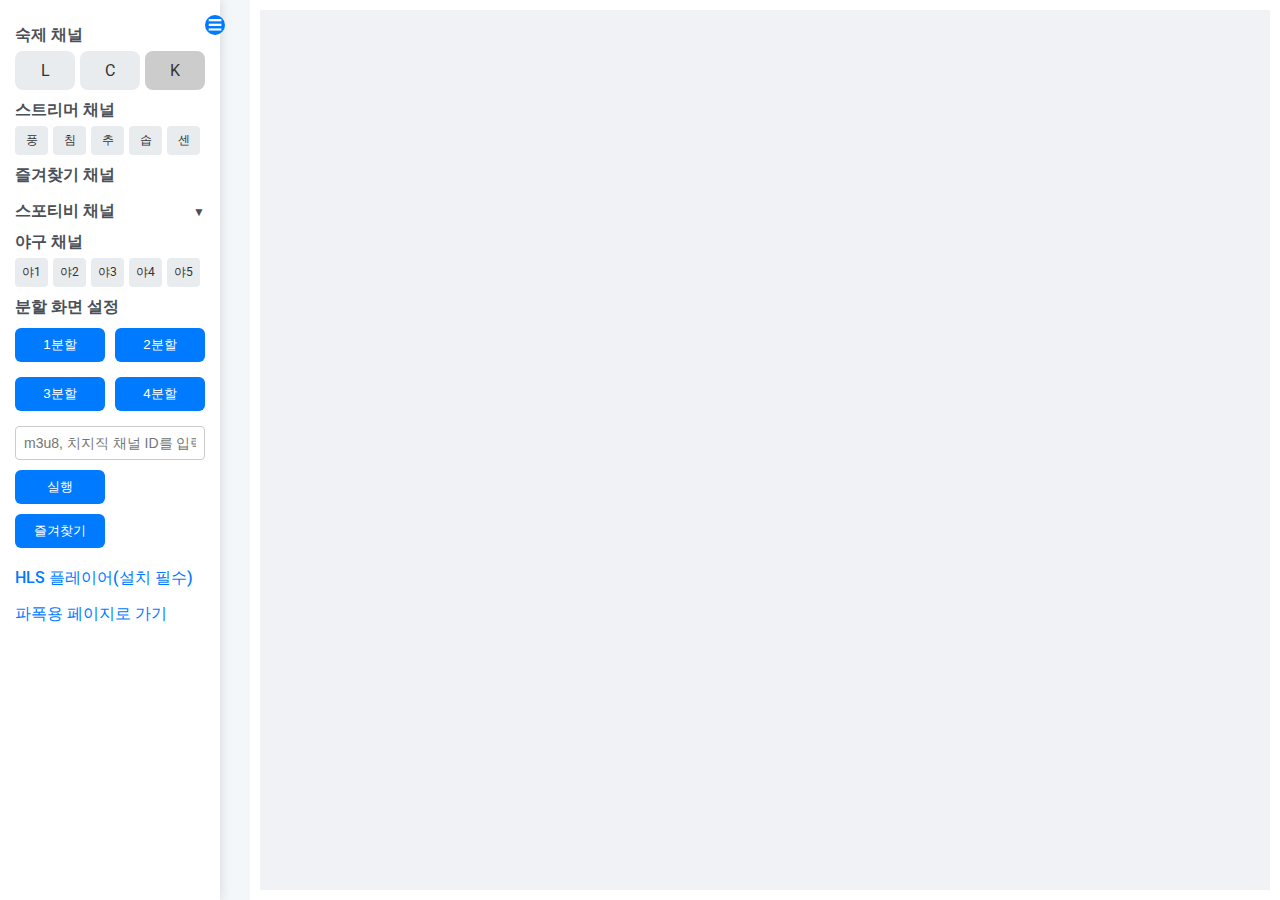
==== commit 77ebab37: "Update index.html" ====
--- a/index.html
+++ b/index.html
@@ -1,75 +1,817 @@
 <!DOCTYPE html>
 <html lang="ko">
-
 <head>
     <meta charset="UTF-8">
-    <meta name="viewport" content="width=device-width, initial-scale=1.0, user-scalable=yes">
-    <title>롤캐 모바일용</title>
-    <link rel="stylesheet" href="styles.css">
+    <title>m3u8 플레이어 (Chrome)</title>
     <link href="https://fonts.googleapis.com/css2?family=Roboto:wght@400;500&display=swap" rel="stylesheet">
+    <style>
+        * {
+            box-sizing: border-box;
+        }
+        body {
+            font-family: 'Roboto', sans-serif;
+            margin: 0;
+            padding: 0;
+            display: flex;
+            height: 100vh;
+            overflow: hidden;
+            background: #f4f7fa;
+            color: #333;
+        }
+        #sidebar {
+            width: 220px;
+            padding: 15px;
+            background: rgba(255, 255, 255, 0.95);
+            transition: transform 0.3s ease;
+            position: absolute;
+            top: 0;
+            left: 0;
+            height: 100%;
+            z-index: 10;
+            box-shadow: 2px 0 10px rgba(0, 0, 0, 0.1);
+        }
+        #sidebar.collapsed {
+            transform: translateX(-100%);
+        }
+        #toggle-btn {
+            position: fixed;
+            top: 10px;
+            left: 205px;
+            width: 20px;
+            height: 20px;
+            background: #007bff;
+            border: none;
+            border-radius: 50%;
+            cursor: pointer;
+            font-size: 14px;
+            color: white;
+            transition: left 0.3s ease, background 0.3s;
+            padding: 0;
+            z-index: 11;
+            line-height: 20px;
+            text-align: center;
+        }
+        #sidebar.collapsed + #player-container #toggle-btn {
+            left: 10px;
+        }
+        #toggle-btn:hover {
+            background: #0056b3;
+        }
+        #baseball-channels, #chzzk-channels, #spotv-channels, #tv-channels, #favorite-channels {
+            display: flex;
+            flex-wrap: wrap;
+            gap: 5px;
+            margin: 5px 0;
+        }
+        .baseball-btn, .chzzk-btn, .tv-btn, .favorite-btn-channel {
+            flex: 1;
+            padding: 6px 0;
+            background: #e9ecef;
+            border-radius: 4px;
+            cursor: move;
+            user-select: none;
+            transition: background 0.2s;
+            border: none;
+            font-size: 12px;
+            text-align: center;
+            min-width: 33px;
+            max-width: 33px;
+        }
+        .baseball-btn:hover, .chzzk-btn:hover, .tv-btn:hover, .favorite-btn-channel:hover {
+            background: #dee2e6;
+        }
+        #lck-channels {
+            display: flex;
+            gap: 5px;
+            margin: 5px 0;
+        }
+        .lck-btn {
+            flex: 1;
+            padding: 10px;
+            background: #e9ecef;
+            border-radius: 8px;
+            cursor: move;
+            user-select: none;
+            transition: background 0.2s;
+            border: none;
+            text-align: center;
+            position: relative;
+        }
+        .lck-btn:hover {
+            background: #dee2e6;
+        }
+        .lck-btn[title]:hover::after {
+            content: attr(title);
+            position: absolute;
+            top: -25px;
+            left: 50%;
+            transform: translateX(-50%);
+            background: #333;
+            color: white;
+            padding: 5px 10px;
+            border-radius: 4px;
+            font-size: 12px;
+            white-space: nowrap;
+            z-index: 20;
+        }
+        .lck-btn.disabled {
+            background: #ccc;
+            cursor: not-allowed;
+        }
+        .small-channel-btn {
+            display: inline-block;
+            padding: 6px 10px;
+            background: #e9ecef;
+            border-radius: 4px;
+            cursor: move;
+            user-select: none;
+            transition: background 0.2s;
+            border: none;
+            font-size: 12px;
+            text-align: center;
+            min-width: 33px;
+        }
+        .small-channel-btn:hover {
+            background: #dee2e6;
+        }
+        #player-container {
+            flex-grow: 1;
+            display: grid;
+            gap: 0;
+            padding: 0;
+            height: 100vh;
+            width: 100%;
+            transition: all 0.3s ease;
+            position: relative;
+            background: #ffffff;
+            border: none;
+        }
+        .player-box {
+            background: #f0f2f5;
+            display: flex;
+            align-items: center;
+            justify-content: center;
+            overflow: hidden;
+            border: none;
+            position: relative;
+        }
+        .player-box.active {
+            border: none;
+        }
+        iframe {
+            width: 100%;
+            height: 100%;
+            border: none;
+            z-index: 1;
+        }
+        button {
+            padding: 8px 15px;
+            margin: 5px 5px 5px 0;
+            background: #007bff;
+            color: white;
+            border: none;
+            border-radius: 6px;
+            cursor: pointer;
+            transition: background 0.3s, transform 0.2s;
+            width: 90px;
+        }
+        button:hover {
+            background: #0056b3;
+            transform: translateY(-2px);
+        }
+        h3, h4 {
+            font-size: 16px;
+            margin: 10px 0 5px;
+            color: #495057;
+        }
+        a {
+            display: block;
+            margin: 15px 0;
+            color: #007bff;
+            text-decoration: none;
+            font-weight: 500;
+        }
+        a:hover {
+            text-decoration: underline;
+            color: #0056b3;
+        }
+        #custom-url-container {
+            margin: 10px 0;
+        }
+        #custom-url-input {
+            width: 100%;
+            padding: 8px;
+            margin-bottom: 5px;
+            border: 1px solid #ccc;
+            border-radius: 4px;
+            font-size: 14px;
+        }
+        #split-screen-buttons {
+            display: grid;
+            grid-template-columns: 1fr 1fr;
+            gap: 5px;
+        }
+        .toggle-header {
+            cursor: pointer;
+            display: flex;
+            justify-content: space-between;
+            align-items: center;
+        }
+        .toggle-header::after {
+            content: '▼';
+            font-size: 12px;
+        }
+        .toggle-header.collapsed::after {
+            content: '▶';
+        }
+        #spotv-channels {
+            display: none;
+        }
+        #spotv-channels.active {
+            display: flex;
+        }
+        #favorite-modal {
+            position: fixed;
+            top: 50%;
+            left: 50%;
+            transform: translate(-50%, -50%);
+            background: white;
+            padding: 25px;
+            border-radius: 8px;
+            box-shadow: 0 5px 15px rgba(0, 0, 0, 0.3);
+            z-index: 1100;
+            width: 90%;
+            max-width: 450px;
+            display: none;
+            box-sizing: border-box;
+        }
+        #favorite-modal h3 {
+            margin-top: 0;
+            margin-bottom: 15px;
+            text-align: center;
+            color: #333;
+            border-bottom: 1px solid #eee;
+            padding-bottom: 10px;
+        }
+        #favorite-modal .input-row {
+            margin-bottom: 10px;
+        }
+        #favorite-modal .favorite-input {
+            width: 100%;
+            padding: 10px;
+            margin-bottom: 10px;
+            border: 1px solid #ccc;
+            border-radius: 4px;
+            font-size: 14px;
+            box-sizing: border-box;
+        }
+        #favorite-modal #add-favorite-btn {
+            width: 100%;
+            padding: 10px;
+            margin-top: 5px;
+            background-color: #007bff;
+        }
+        #favorite-modal #add-favorite-btn:hover {
+            background-color: #0056b3;
+        }
+        #favorite-modal ul {
+            margin-top: 20px;
+            margin-bottom: 15px;
+            padding: 0;
+            max-height: 250px;
+            overflow-y: auto;
+            border-top: 1px solid #eee;
+        }
+        #favorite-modal li {
+            display: flex;
+            justify-content: space-between;
+            align-items: center;
+            padding: 10px 5px;
+            border-bottom: 1px solid #eee;
+        }
+        #favorite-modal li:last-child {
+            border-bottom: none;
+        }
+        #favorite-modal .button-container {
+            display: flex;
+            justify-content: flex-end;
+            margin-top: 15px;
+        }
+        #favorite-modal #close-favorite-modal {
+            padding: 8px 20px;
+        }
+        .favorite-btn {
+            background: #007bff;
+        }
+        .favorite-btn:hover {
+            background: #0056b3;
+        }
+    </style>
 </head>
-
 <body>
-    <div id="main-container">
-        <div id="sidebar" class="collapsed"> <h3>LCK 채널</h3>
-            <div id="lck-channels"></div>
-            <h3>야구 채널</h3>
-            <div id="baseball-channels"></div>
-            <h3 class="toggle-header" id="spotv-toggle">스포티비 채널 <span id="spotv-arrow">▼</span></h3>
-            <div id="spotv-channels"></div>
-            <h3>TV 채널</h3>
-            <div id="tv-channels"></div>
-            <h3>즐찾 채널</h3>
-            <div id="sidebar-favorite-list"></div>
-            <h3>분할 화면 설정</h3>
-            <div id="split-screen-buttons">
-                <button class="channel-btn" data-split="1">1분할</button>
-                <button class="channel-btn" data-split="2">2분할</button>
-                <button class="channel-btn" data-split="3">3분할</button>
-                <button class="channel-btn" data-split="4">4분할</button>
-            </div>
-            <div id="custom-url-container">
-                <input type="text" id="custom-url-input" placeholder="URL 입력">
-                <button class="channel-btn" id="play-custom-url-btn">실행</button>
-            </div>
-            <button id="close-sidebar-btn">닫기</button>
+    <div id="sidebar">
+        <h3>숙제 채널</h3>
+        <div id="lck-channels"></div>
+        <h4>스트리머 채널</h4>
+        <div id="chzzk-channels"></div>
+        <h4>즐겨찾기 채널</h4>
+        <div id="favorite-channels"></div>
+        <h4 class="toggle-header" onclick="toggleSpotv()">스포티비 채널</h4>
+        <div id="spotv-channels"></div>
+        <h4>야구 채널</h4>
+        <div id="baseball-channels"></div>
+        <h3>분할 화면 설정</h3>
+        <div id="split-screen-buttons">
+            <button onclick="setSplitScreen(1)">1분할</button>
+            <button onclick="setSplitScreen(2)">2분할</button>
+            <button onclick="setSplitScreen(3)">3분할</button>
+            <button onclick="setSplitScreen(4)">4분할</button>
         </div>
-
-        <div id="player-container">
-            <div class="video-section" id="video-section">
-                </div>
+        <div id="custom-url-container">
+            <input type="text" id="custom-url-input" placeholder="m3u8, 치지직 채널 ID를 입력하세요">
+            <button onclick="playCustomUrl()">실행</button>
+            <button class="favorite-btn" onclick="showFavoriteModal()">즐겨찾기</button>
         </div>
-
-        <div class="right-container" id="right-container">
-            <div class="menu-section" id="menu-section">
-                <button id="hrm-btn" class="menu-button">흐름</button>
-                <button id="toggle-sidebar-btn" class="menu-button">슬라이드</button>
-                <button id="flow-btn" class="menu-button">flow</button>
-                <button id="favorite-btn" class="menu-button">즐찾</button>
-                <button id="refresh-btn" class="menu-button">F5</button>
-            </div>
-            <div class="chat-section" id="chat-section">
-                <iframe id="chat-iframe" src="" frameborder="0"></iframe>
-            </div>
+        <a href="https://chromewebstore.google.com/detail/hls-player-m3u8-streaming/eakdijdofmnclopcffkkgmndadhbjgka?hl=ko" target="_blank">HLS 플레이어(설치 필수)</a>
+        <a href="https://baseball-hls-player-mook.hlsp.workers.dev/" target="_self">파폭용 페이지로 가기</a>
+    </div>
+    <div id="player-container">
+        <button id="toggle-btn" onclick="toggleSidebar()">☰</button>
+    </div>
+
+    <div id="favorite-modal">
+        <h3>즐겨찾기 관리</h3>
+        <div class="input-row">
+            <input type="text" id="favorite-name-input" class="favorite-input" placeholder="이름">
+            <input type="text" id="favorite-url-input" class="favorite-input" placeholder="URL 또는 채널 ID">
+            <button id="add-favorite-btn" onclick="addFavorite()">추가</button>
+        </div>
+        <ul id="favorite-list"></ul>
+        <div class="button-container">
+            <button id="close-favorite-modal" onclick="favoriteModal.style.display='none'">닫기</button>
         </div>
     </div>
 
-    <div id="favorite-modal" class="modal">
-        <div style="display: flex; flex-direction: column; align-items: center;">
-            <h3>즐겨찾기 목록</h3>
-            <input type="text" id="favorite-name-input" placeholder="이름 입력" class="favorite-input" style="flex: 1;" />
-            <div class="input-row">
-                <input type="text" id="favorite-url-input" placeholder="주소 입력" class="favorite-input" />
-            </div>
-            <button id="add-favorite-btn" class="menu-button">추가</button>
-        </div>
-        <ul id="favorite-list" style="list-style-type: none; padding: 0; width: 100%;"></ul>
-        <div class="button-container">
-            <button id="close-favorite-modal" class="menu-button" style="background-color: #dc3545; color: white;">닫기</button>
-        </div>
-    </div>
-
-    <script src="script.js" defer></script>
+    <script>
+        const extensionId = 'eakdijdofmnclopcffkkgmndadhbjgka';
+        const baseballBaseUrl = 'https://global-media.sooplive.com/live/soopbaseball';
+        const chzzkProxyBaseUrl = 'https://chzzk-api-proxy.hibiya.workers.dev/m3u8-redirect/';
+
+        const CHANNELS = {
+            youtube: {
+                id: 'UCw1DsweY9b2AKGjV4kGJP1A',
+                name: 'K',
+                type: 'iframe',
+                tooltip: 'youtube'
+            }
+        };
+
+        const baseballChannels = Array.from({ length: 5 }, (_, i) => ({
+            name: `야${i + 1}`,
+            url: `${baseballBaseUrl}${i + 1}/master.m3u8`
+        }));
+
+        const spotvChannels = Array.from({ length: 40 }, (_, i) => {
+            const channelNum = String(i + 1).padStart(2, '0');
+            return {
+                name: `${i + 1}`,
+                url: `https://ch${channelNum}-nlivecdn.spotvnow.co.kr/ch${channelNum}/decr/medialist_14173921312004482655_hls.m3u8`
+            };
+        });
+
+        const lckChannels = [
+            { name: 'L', url: 'https://global-media.sooplive.com/live/lckkr/master.m3u8', type: 'm3u8', tooltip: 'soop' },
+            { name: 'C', url: 'https://chzzk-api-proxy.hibiya.workers.dev/m3u8-redirect/9381e7d6816e6d915a44a13c0195b202', type: 'm3u8', tooltip: 'chzzk' },
+            { name: CHANNELS.youtube.name, url: '', type: CHANNELS.youtube.type, tooltip: CHANNELS.youtube.tooltip }
+        ];
+
+        const chzzkChannels = [
+            { name: '풍', id: '7ce8032370ac5121dcabce7bad375ced' },
+            { name: '침', id: 'bb382c2c0cc9fa7c86ab3b037fb5799c' },
+            { name: '추', id: '181a3baebe508d3b5fa5d9fe4d6b5241' },
+            { name: '솝', id: '34a2bd4f5988e37693e94306f0bfe57f' },
+            { name: '센', id: 'be243c7cbfb8d4e28777eedc43e28181' }
+        ];
+
+        const baseballChannelList = document.getElementById('baseball-channels');
+        const lckChannelList = document.getElementById('lck-channels');
+        const chzzkChannelList = document.getElementById('chzzk-channels');
+        const spotvChannelList = document.getElementById('spotv-channels');
+        const favoriteChannelList = document.getElementById('favorite-channels');
+        const playerContainer = document.getElementById('player-container');
+        const sidebar = document.getElementById('sidebar');
+        const favoriteModal = document.getElementById('favorite-modal');
+        const favoriteList = document.getElementById('favorite-list');
+        let playerCount = 1;
+        let clickIndex = 0;
+        let favorites = JSON.parse(localStorage.getItem('favorites')) || [];
+
+        // KST 날짜 계산
+        function getKstDate() {
+            const date = new Date();
+            const kstOffset = 9 * 60; // KST는 UTC+9
+            const utc = date.getTime() + (date.getTimezoneOffset() * 60 * 1000);
+            const kstDate = new Date(utc + (kstOffset * 60 * 1000));
+            return kstDate.toISOString().split('T')[0]; // YYYY-MM-DD
+            // 테스트용: return '2025-04-11';
+        }
+
+        // YouTube 라이브 URL 가져오기
+        function getYouTubeLiveOrUpcoming() {
+            const today = getKstDate();
+            const savedUrls = JSON.parse(localStorage.getItem('youtubeUrls')) || {};
+            if (savedUrls[today] && savedUrls[today].url) {
+                const transformedUrl = transformUrl(savedUrls[today].url);
+                console.log(`Loading transformed YouTube URL for ${today}: ${transformedUrl}`);
+                return transformedUrl;
+            }
+            return null;
+        }
+
+        // URL 변환 함수
+        function transformUrl(url) {
+            if (!url) return null;
+            console.log('Transforming URL:', url);
+            const chzzkChannelIdPattern = /^[0-9a-fA-F]{32}$/;
+            if (chzzkChannelIdPattern.test(url)) {
+                return `${chzzkProxyBaseUrl}${url}`;
+            }
+            if (url.includes('.m3u8')) {
+                return url;
+            }
+            if (url.includes('youtu.be') || url.includes('youtube.com/watch?v=')) {
+                const match = url.match(/(?:youtu\.be\/|youtube\.com\/watch\?v=)([a-zA-Z0-9_-]+)/);
+                if (match) return `https://www.youtube.com/embed/${match[1]}`;
+            }
+            if (url.startsWith('https://www.youtube.com/embed/')) {
+                return url;
+            }
+            console.warn('Invalid YouTube URL:', url);
+            return null;
+        }
+
+        // 공통 채널 렌더링 함수
+        function renderChannelList(container, channels, className, options = {}) {
+            const { type = 'm3u8', tooltipKey = 'tooltip', urlKey = 'url', idKey = 'id', nameKey = 'name' } = options;
+            container.innerHTML = '';
+            channels.forEach(channel => {
+                const btn = document.createElement('div');
+                btn.className = className;
+                btn.draggable = true;
+                btn.textContent = channel[nameKey];
+                
+                let url = channel[urlKey];
+                if (idKey && channel[idKey]) {
+                    url = `${chzzkProxyBaseUrl}${channel[idKey]}`;
+                }
+                btn.dataset.url = url;
+                btn.dataset.type = channel.type || type;
+                if (channel[tooltipKey]) btn.title = channel[tooltipKey];
+                if (!url) btn.classList.add('disabled');
+
+                btn.addEventListener('dragstart', (e) => {
+                    if (btn.dataset.url) {
+                        e.dataTransfer.setData('text/plain', btn.dataset.url);
+                        e.dataTransfer.setData('text/type', btn.dataset.type);
+                    }
+                });
+
+                btn.addEventListener('click', () => {
+                    if (btn.dataset.url) {
+                        const playerBoxes = playerContainer.querySelectorAll('.player-box');
+                        if (playerBoxes.length > 0) {
+                            const targetBox = playerBoxes[clickIndex % playerBoxes.length];
+                            loadPlayer(targetBox, btn.dataset.url, btn.dataset.type);
+                            clickIndex++;
+                        }
+                    }
+                });
+
+                container.appendChild(btn);
+            });
+        }
+
+        // LCK 채널 렌더링
+        async function renderLckChannels() {
+            try {
+                const youtubeUrl = getYouTubeLiveOrUpcoming();
+                console.log('YouTube URL to load:', youtubeUrl);
+                lckChannels[2].url = youtubeUrl || '';
+                lckChannels[2].name = CHANNELS.youtube.name;
+                console.log('LCK Channels[2]:', lckChannels[2]);
+                renderChannelList(lckChannelList, lckChannels, 'lck-btn', {
+                    tooltipKey: 'tooltip',
+                    nameKey: 'name',
+                    urlKey: 'url'
+                });
+            } catch (error) {
+                console.error('LCK channel render error:', error);
+            }
+        }
+
+        // 치지직 채널 렌더링
+        function renderChzzkChannels() {
+            renderChannelList(chzzkChannelList, chzzkChannels, 'chzzk-btn', {
+                nameKey: 'name',
+                idKey: 'id'
+            });
+        }
+
+        // SPOTV 채널 렌더링
+        function renderSpotvChannels() {
+            renderChannelList(spotvChannelList, spotvChannels, 'small-channel-btn', {
+                nameKey: 'name',
+                urlKey: 'url'
+            });
+        }
+
+        // 야구 채널 렌더링
+        function renderBaseballChannels() {
+            renderChannelList(baseballChannelList, baseballChannels, 'baseball-btn', {
+                nameKey: 'name',
+                urlKey: 'url'
+            });
+        }
+
+        // 즐겨찾기 채널 렌더링
+        function renderSidebarFavorites() {
+            favoriteChannelList.innerHTML = '';
+            favorites.forEach(favorite => {
+                const btn = document.createElement('div');
+                btn.className = 'favorite-btn-channel';
+                btn.draggable = true;
+                btn.textContent = favorite.name;
+                const transformedUrl = transformUrl(favorite.url);
+                btn.dataset.url = transformedUrl;
+                btn.dataset.type = (transformedUrl && (transformedUrl.includes('chzzk-api-proxy') || transformedUrl.includes('.m3u8'))) ? 'm3u8' : 'iframe';
+                btn.addEventListener('dragstart', (e) => {
+                    if (transformedUrl) {
+                        e.dataTransfer.setData('text/plain', transformedUrl);
+                        e.dataTransfer.setData('text/type', btn.dataset.type);
+                    }
+                });
+                btn.addEventListener('click', () => {
+                    if (transformedUrl) {
+                        const playerBoxes = playerContainer.querySelectorAll('.player-box');
+                        if (playerBoxes.length > 0) {
+                            const targetBox = playerBoxes[clickIndex % playerBoxes.length];
+                            const type = (transformedUrl.includes('chzzk-api-proxy') || transformedUrl.includes('.m3u8')) ? 'm3u8' : 'iframe';
+                            loadPlayer(targetBox, transformedUrl, type);
+                            clickIndex++;
+                        }
+                    }
+                });
+                favoriteChannelList.appendChild(btn);
+            });
+        }
+
+        // 모달 내 즐겨찾기 목록 렌더링
+        function renderFavorites() {
+            favoriteList.innerHTML = '';
+            favorites.forEach((favorite, index) => {
+                const li = document.createElement('li');
+                const contentContainer = document.createElement('div');
+                contentContainer.style.cursor = 'pointer';
+
+                const nameSpan = document.createElement('span');
+                nameSpan.textContent = favorite.name;
+
+                const urlSpan = document.createElement('span');
+                urlSpan.textContent = favorite.url;
+
+                contentContainer.appendChild(nameSpan);
+                contentContainer.appendChild(urlSpan);
+
+                contentContainer.addEventListener('click', () => {
+                    const transformedUrl = transformUrl(favorite.url);
+                    if (transformedUrl) {
+                        const playerBoxes = playerContainer.querySelectorAll('.player-box');
+                        if (playerBoxes.length > 0) {
+                            const targetBox = playerBoxes[clickIndex % playerBoxes.length];
+                            const type = (transformedUrl.includes('chzzk-api-proxy') || transformedUrl.includes('.m3u8')) ? 'm3u8' : 'iframe';
+                            loadPlayer(targetBox, transformedUrl, type);
+                            clickIndex++;
+                            favoriteModal.style.display = 'none';
+                        }
+                    }
+                });
+
+                const deleteBtn = document.createElement('button');
+                deleteBtn.textContent = '삭제';
+                deleteBtn.addEventListener('click', (event) => {
+                    event.stopPropagation();
+                    deleteFavorite(index);
+                });
+
+                li.appendChild(contentContainer);
+                li.appendChild(deleteBtn);
+                favoriteList.appendChild(li);
+            });
+        }
+
+        // 즐겨찾기 추가
+        function addFavorite() {
+            const nameInput = document.getElementById('favorite-name-input');
+            const urlInput = document.getElementById('favorite-url-input');
+            const name = nameInput.value.trim();
+            const url = urlInput.value.trim();
+
+            if (name && url) {
+                if (!url.startsWith('http') && !url.includes('/') && !/^[0-9a-fA-F]{32}$/.test(url) && !url.includes('.m3u8')) {
+                    alert('유효한 URL 형식이나 채널 ID를 입력해주세요.');
+                    return;
+                }
+
+                if (favorites.some(fav => fav.url === url && fav.name === name)) {
+                    alert('동일한 이름과 주소의 즐겨찾기가 이미 존재합니다.');
+                    return;
+                }
+
+                favorites.push({ name, url });
+                localStorage.setItem('favorites', JSON.stringify(favorites));
+                renderFavorites();
+                renderSidebarFavorites();
+                nameInput.value = '';
+                urlInput.value = '';
+                favoriteModal.style.display = 'block';
+            } else {
+                alert('이름과 주소를 모두 입력해주세요.');
+            }
+        }
+
+        // 즐겨찾기 삭제
+        function deleteFavorite(index) {
+            if (confirm(`'${favorites[index].name}' 즐겨찾기를 삭제하시겠습니까?`)) {
+                favorites.splice(index, 1);
+                localStorage.setItem('favorites', JSON.stringify(favorites));
+                renderFavorites();
+                renderSidebarFavorites();
+                favoriteModal.style.display = 'block';
+            }
+        }
+
+        // 즐겨찾기 모달 표시
+        function showFavoriteModal() {
+            renderFavorites();
+            favoriteModal.style.display = 'block';
+        }
+
+        function toggleSidebar() {
+            sidebar.classList.toggle('collapsed');
+            adjustPlayerLayout();
+        }
+
+        function toggleSpotv() {
+            const spotvChannels = document.getElementById('spotv-channels');
+            const toggleHeader = document.querySelector('.toggle-header');
+            spotvChannels.classList.toggle('active');
+            toggleHeader.classList.toggle('collapsed');
+        }
+
+        function extractM3u8Url(data) {
+            const urlPattern = /(https?:\/\/[^\s]+\.m3u8[^\s]*)/i;
+            const match = data.match(urlPattern);
+            return match ? match[0] : null;
+        }
+
+        function setSplitScreen(count) {
+            playerCount = count;
+            clickIndex = 0;
+            adjustPlayerLayout();
+            const existingToggleBtn = document.getElementById('toggle-btn');
+            playerContainer.innerHTML = '';
+            playerContainer.appendChild(existingToggleBtn);
+            for (let i = 0; i < count; i++) {
+                const box = document.createElement('div');
+                box.className = 'player-box';
+                box.addEventListener('dragover', (e) => {
+                    e.preventDefault();
+                    e.dataTransfer.dropEffect = 'move';
+                });
+                box.addEventListener('drop', createDropHandler(box));
+                playerContainer.appendChild(box);
+            }
+        }
+
+        function adjustPlayerLayout() {
+            const isCollapsed = sidebar.classList.contains('collapsed');
+            playerContainer.style.padding = isCollapsed ? '0' : '10px';
+            playerContainer.style.gap = isCollapsed ? '0' : '0';
+            playerContainer.style.gridTemplateColumns = `repeat(${Math.min(playerCount, 2)}, 1fr)`;
+            playerContainer.style.gridTemplateRows = `repeat(${Math.ceil(playerCount / 2)}, 1fr)`;
+            playerContainer.style.marginLeft = isCollapsed ? '0' : '250px';
+        }
+
+        function loadPlayer(box, url, type) {
+            while (box.firstChild) {
+                box.removeChild(box.firstChild);
+            }
+            if (!url) {
+                box.innerHTML = 'URL이 없습니다.';
+                return;
+            }
+            const iframe = document.createElement('iframe');
+            console.log('Loading iframe with URL:', url);
+            if (type === 'm3u8' || url.includes('.m3u8')) {
+                iframe.src = `chrome-extension://${extensionId}/player.html#${url}`;
+            } else {
+                iframe.src = url;
+                iframe.allow = 'autoplay; fullscreen';
+                iframe.onerror = () => {
+                    console.error('Iframe load failed:', url);
+                    box.innerHTML = '비디오를 로드할 수 없습니다.';
+                };
+            }
+            box.appendChild(iframe);
+            box.addEventListener('dragover', (e) => {
+                e.preventDefault();
+                e.dataTransfer.dropEffect = 'move';
+            });
+            box.addEventListener('drop', createDropHandler(box));
+            box.className = 'player-box active';
+        }
+
+        function createDropHandler(box) {
+            return (e) => {
+                e.preventDefault();
+                e.stopPropagation();
+                const textPlain = e.dataTransfer.getData('text/plain');
+                const textHtml = e.dataTransfer.getData('text/html');
+                const textUri = e.dataTransfer.getData('text/uri-list');
+
+                let url = textUri;
+                if (!url && textHtml) {
+                    url = extractM3u8Url(textHtml) || transformUrl(textHtml);
+                }
+                if (!url && textPlain) {
+                    url = extractM3u8Url(textPlain) || transformUrl(textPlain);
+                }
+
+                if (url) {
+                    const finalUrl = transformUrl(url);
+                    if (finalUrl) {
+                        const type = finalUrl.includes('.m3u8') ? 'm3u8' : 'iframe';
+                        loadPlayer(box, finalUrl, type);
+                    }
+                }
+            };
+        }
+
+        function playCustomUrl() {
+            const customUrl = document.getElementById('custom-url-input').value.trim();
+            if (customUrl) {
+                const finalUrl = transformUrl(customUrl);
+                if (finalUrl) {
+                    const playerBoxes = playerContainer.querySelectorAll('.player-box');
+                    if (playerBoxes.length > 0) {
+                        const targetBox = playerBoxes[clickIndex % playerBoxes.length];
+                        const type = finalUrl.includes('chzzk-api-proxy') || finalUrl.includes('.m3u8') ? 'm3u8' : 'iframe';
+                        loadPlayer(targetBox, finalUrl, type);
+                        clickIndex++;
+                    }
+                } else {
+                    alert('유효한 URL 또는 채널 ID를 입력해주세요.');
+                }
+            } else {
+                alert('URL 또는 채널 ID를 입력해주세요.');
+            }
+        }
+
+        // 초기화 함수
+        async function initialize() {
+            // 2025-04-11 데이터 삭제 (필요 시 주석 해제)
+            /*
+            const savedUrls = JSON.parse(localStorage.getItem('youtubeUrls')) || {};
+            delete savedUrls['2025-04-11'];
+            localStorage.setItem('youtubeUrls', JSON.stringify(savedUrls));
+            console.log('Cleaned youtubeUrls:', savedUrls);
+            */
+
+            favorites = JSON.parse(localStorage.getItem('favorites')) || [];
+            setSplitScreen(1);
+            renderSidebarFavorites();
+            renderChzzkChannels();
+            renderSpotvChannels();
+            renderBaseballChannels();
+            await renderLckChannels();
+
+            const urlParams = new URLSearchParams(window.location.search);
+            const m3u8Url = urlParams.get('url');
+            if (m3u8Url) {
+                const finalUrl = transformUrl(decodeURIComponent(m3u8Url));
+                if (finalUrl) {
+                    const playerBoxes = playerContainer.querySelectorAll('.player-box');
+                    if (playerBoxes.length > 0) {
+                        const type = finalUrl.includes('.m3u8') ? 'm3u8' : 'iframe';
+                        loadPlayer(playerBoxes[0], finalUrl, type);
+                    }
+                }
+            }
+        }
+
+        window.onload = () => {
+            initialize();
+        };
+    </script>
 </body>
-
 </html>
